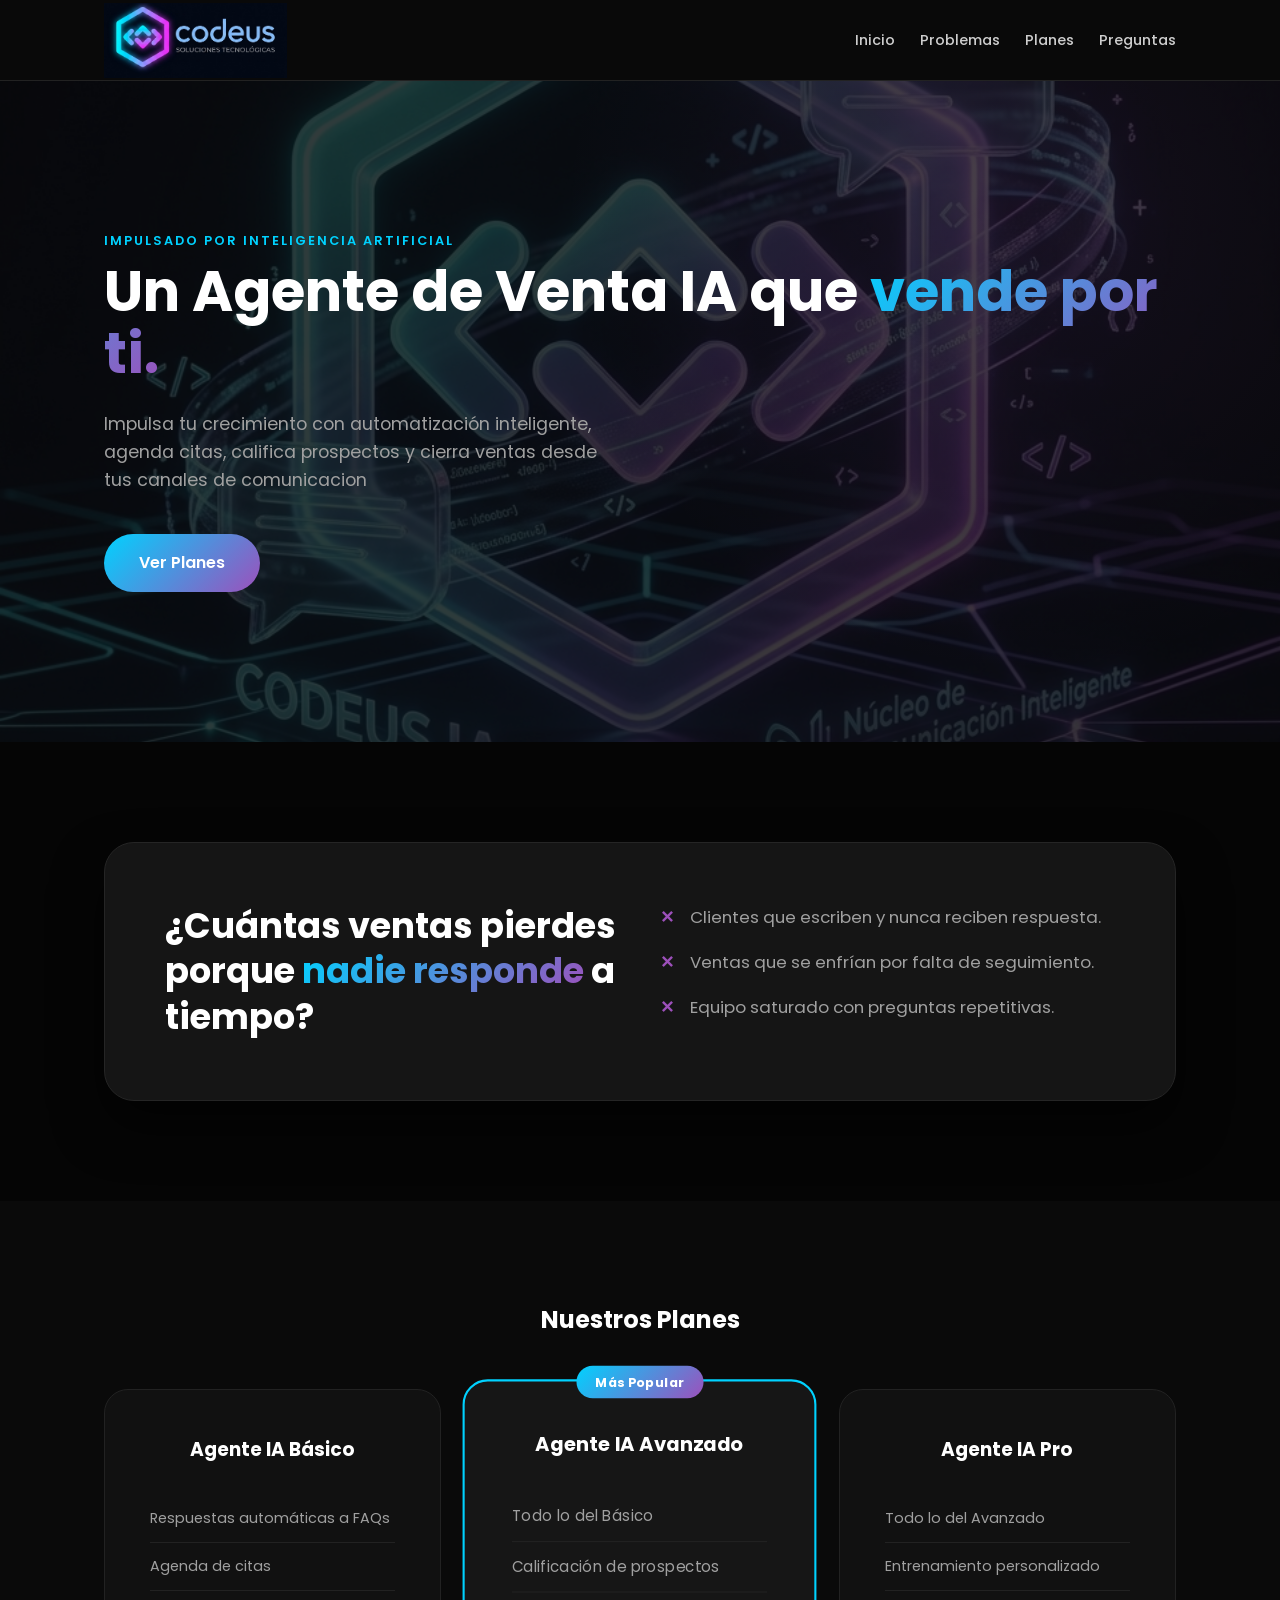
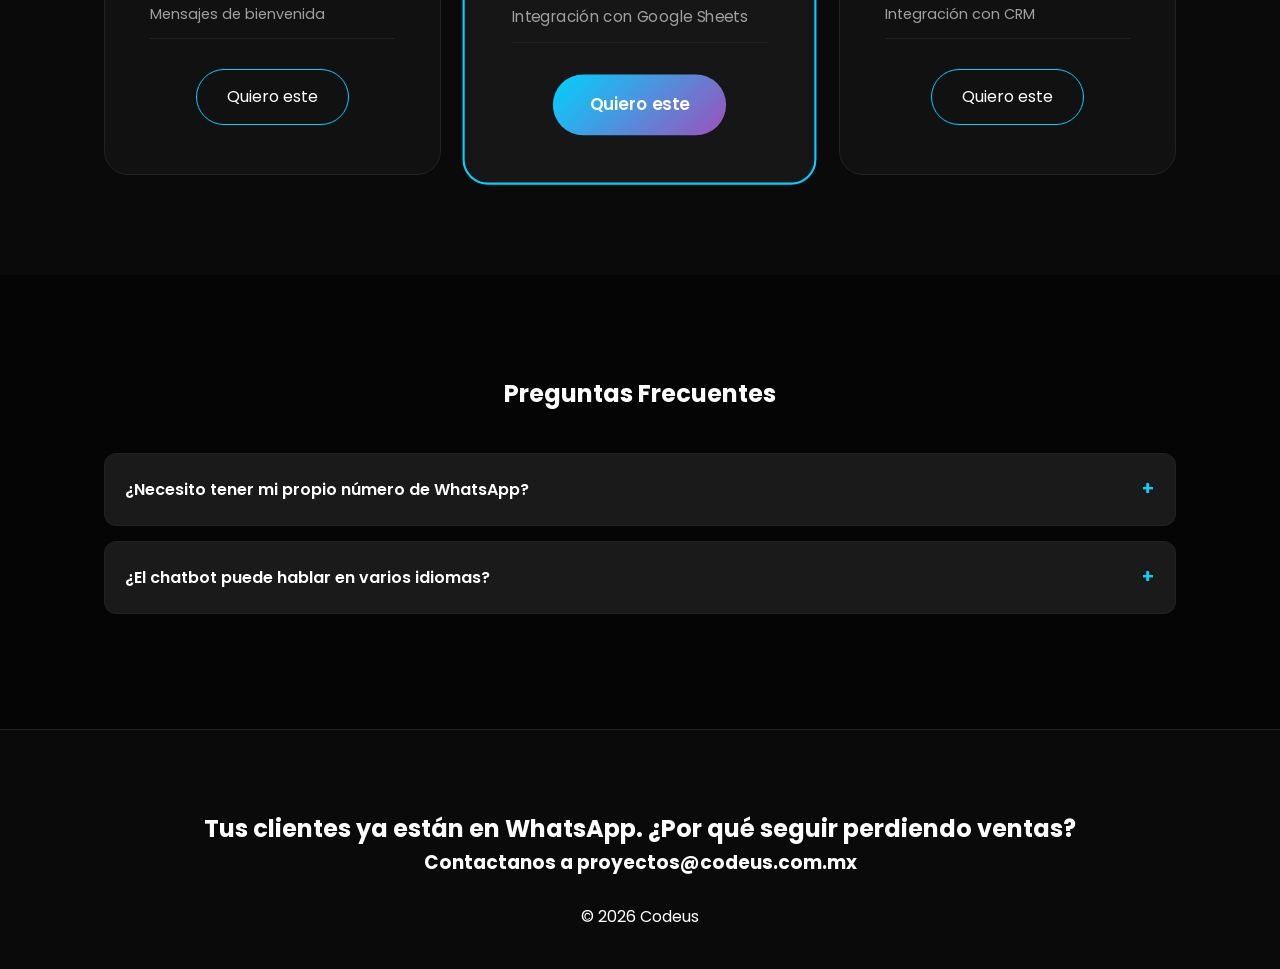
==== index.html @ f089613e "initial commint" ====
<!DOCTYPE html>
<html lang="es">
<head>
    <meta charset="UTF-8">
    <meta http-equiv="X-Frame-Options" content="DENY">
    <meta name="viewport" content="width=device-width, initial-scale=1.0">
    <title>Chatbots IA para WhatsApp | Codeus Solutions</title>
    
    <link href="https://fonts.googleapis.com/css2?family=Poppins:wght@300;400;600;700&display=swap" rel="stylesheet">
    <link rel="stylesheet" href="css/style.css">
</head>
<body>

    <header>
        <nav class="container">
            <div class="logo">
                <img src="assets/logo_horizontal.png" alt="Codeus Logo" class="logo-img">
            </div>
            <ul class="nav-links">
                <li><a href="#inicio">Inicio</a></li>
                <li><a href="#problemas">Problemas</a></li>
                <li><a href="#planes">Planes</a></li>
                <li><a href="#faqs">Preguntas</a></li>
            </ul>
        </nav>
    </header>

    <section id="inicio" class="hero">
        <div class="container hero-grid">
            <div class="hero-content">
                <span class="tagline">Impulsado por Inteligencia Artificial</span>
                <h1>Un Agente de Venta IA que <span>vende por ti.</span></h1>
                <p>Impulsa tu crecimiento con automatización inteligente, agenda citas, califica prospectos y cierra ventas desde tus canales de comunicacion</p>
                <a href="#planes" class="btn-primary">Ver Planes</a>
            </div>
        </div>
    </section>

    <section id="problemas" class="section-padding bg-darker">
        <div class="container">
            <div class="problem-box">
                <div class="problem-text">
                    <h2>¿Cuántas ventas pierdes porque <span>nadie responde</span> a tiempo?</h2>
                </div>
                <ul class="problem-list">
                    <li>Clientes que escriben y nunca reciben respuesta.</li>
                    <li>Ventas que se enfrían por falta de seguimiento.</li>
                    <li>Equipo saturado con preguntas repetitivas.</li>
                </ul>
            </div>
        </div>
    </section>

    <section id="planes" class="section-padding">
        <div class="container text-center">
            <h2 class="title-l">Nuestros Planes</h2>
            <div class="pricing-grid">
                <div class="price-card">
                    <h3>Agente IA Básico</h3>
                    <ul class="price-features">
                        <li>Respuestas automáticas a FAQs</li>
                        <li>Agenda de citas</li>
                        <li>Mensajes de bienvenida</li>
                    </ul>
                    <a href="#" class="btn-outline">Quiero este</a>
                </div>
                <div class="price-card featured">
                    <div class="popular-tag">Más Popular</div>
                    <h3>Agente IA Avanzado</h3>
                    <ul class="price-features">
                        <li>Todo lo del Básico</li>
                        <li>Calificación de prospectos</li>
                        <li>Integración con Google Sheets</li>
                    </ul>
                    <a href="#" class="btn-primary">Quiero este</a>
                </div>
                <div class="price-card">
                    <h3>Agente IA Pro</h3>
                    <ul class="price-features">
                        <li>Todo lo del Avanzado</li>
                        <li>Entrenamiento personalizado</li>
                        <li>Integración con CRM</li>
                    </ul>
                    <a href="#" class="btn-outline">Quiero este</a>
                </div>
            </div>
        </div>
    </section>

    <section id="faqs" class="section-padding bg-darker">
        <div class="container max-800">
            <h2 class="title-l text-center">Preguntas Frecuentes</h2>
            <div class="accordion">
                <details>
                    <summary>¿Necesito tener mi propio número de WhatsApp?</summary>
                    <p>Sí, utilizamos tu número actual mediante la API Oficial de WhatsApp Business.</p>
                </details>
                <details>
                    <summary>¿El chatbot puede hablar en varios idiomas?</summary>
                    <p>¡Claro! La IA detecta automáticamente el idioma del cliente y responde en consecuencia.</p>
                </details>
            </div>
        </div>
    </section>

    <footer>
        <div class="container text-center">
            <h2>Tus clientes ya están en WhatsApp. ¿Por qué seguir perdiendo ventas?</h2>
            <h3> Contactanos a proyectos@codeus.com.mx</h3>
            <br>
            <p>&copy; 2026 Codeus</p>
        </div>
    </footer>

    <script src="js/script.js"></script>
</body>
</html>
---- css/style.css ----
/* ============================================================
   ESTILOS GLOBALES Y VARIABLES (ESTILO CODEUS)
   ============================================================ */
:root {
    --bg-dark: #0a0a0a;       /* Fondo principal */
    --bg-sec: #111111;        /* Fondo de secciones/tarjetas */
    --primary: #00d2ff;       /* Cian Neón */
    --secondary: #9d50bb;     /* Púrpura Neón */
    --text-white: #ffffff;    /* Texto principal */
    --text-muted: #a0a0a0;    /* Texto secundario */
    --grad: linear-gradient(135deg, var(--primary), var(--secondary));
    --font-main: 'Poppins', sans-serif;
}

* {
    margin: 0;
    padding: 0;
    box-sizing: border-box;
    scroll-behavior: smooth;
}

body {
    background-color: var(--bg-dark);
    color: var(--text-white);
    font-family: var(--font-main);
    line-height: 1.6;
    overflow-x: hidden;
}

.container {
    max-width: 1200px;
    margin: 0 auto;
    padding: 0 5%;
}

img {
    max-width: 100%;
    height: auto;
    display: block;
}

.text-center { text-align: center; }
.section-padding { padding: 100px 0; }

/* Títulos con gradiente */
h1 span, h2 span, .highlight {
    background: var(--grad);
    -webkit-background-clip: text; /* Para Chrome, Safari y Edge */
    background-clip: text;         /* Propiedad estándar para compatibilidad futura */
    -webkit-text-fill-color: transparent;
}

/* ============================================================
   HEADER Y LOGO 
   ============================================================ */
header {
    padding: 0; /* Quitamos el padding para controlar la altura desde el nav */
    background: rgba(10, 10, 10, 0.95);
    backdrop-filter: blur(15px);
    position: sticky;
    top: 0;
    z-index: 1000;
    border-bottom: 1px solid rgba(255, 255, 255, 0.1);
    width: 100%;
    /* Eliminamos overflow: hidden para que el brillo (glow) del logo se vea bien */
}

nav {
    display: flex;
    justify-content: space-between;
    align-items: center;
    height: 80px; /* Altura cómoda para un logo horizontal con subtítulo */

}

.logo {
    background: none;   /* quita fondo */
    padding: 0;         /* elimina espacio interno */
    box-shadow: none;   /* quita brillo/sombra si hay */
    border: none;  
}

.logo-img {
     height: 75px;   /* prueba entre 55px - 70px */
    width: auto;
    display: block;
}

.logo-img:hover {
    transform: scale(1.02); /* Pequeña interacción al pasar el mouse */
}

.nav-links {
    display: flex;
    list-style: none;
    align-items: center;
}

.nav-links li a {
    color: #ffffff;
    text-decoration: none;
    margin-left: 25px;
    font-size: 0.9rem;
    font-weight: 500;
    opacity: 0.8;
    transition: 0.3s;
}

.nav-links li a:hover {
    color: var(--primary);
    opacity: 1;
}
/* ============================================================
   HERO SECTION
   ============================================================ */
.hero {
    padding: 150px 0;
    position: relative;
    overflow: hidden;

    background: radial-gradient(circle at 80% 20%, rgba(157, 80, 187, 0.1), transparent 40%);
}
.hero::before {
    content: "";
    position: absolute;
    top: 0;
    left: 0;
    width: 100%;  /* Ocupa todo el ancho */
    height: 100%; /* Ocupa todo el alto */

    background: url('../assets/hero-art.png') no-repeat center right; /* Alineado a la derecha */
    background-size: cover; /* 'cover' hace que cubra toda la sección, 'contain' si prefieres no recortar nada */

    opacity: 0.2; /* Ajusta la visibilidad a tu gusto */
    filter: drop-shadow(0 0 80px rgba(0, 210, 255, 0.3));

    z-index: 0;
    pointer-events: none; /* Para que no interfiera con los clics en los botones */
    transform: none;      /* Quitamos el transform fijo que tenías para centrarlo mejor */
}

/* Ajuste de la animación para que no se desplace fuera de los bordes */
@keyframes floatBg {
    0%, 100% { transform: scale(1); }
    50% { transform: scale(1.05); } /* Un ligero pulso en lugar de movimiento lateral */
}

.hero::before {
    animation: floatBg 10s ease-in-out infinite;
}



.hero-grid {
    position: relative;
    z-index: 2;
}
.tagline {
    color: var(--primary);
    font-weight: 600;
    text-transform: uppercase;
    letter-spacing: 2px;
    font-size: 0.8rem;
    display: block;
    margin-bottom: 10px;
}

.hero-content h1 {
    font-size: 3.5rem;
    line-height: 1.1;
    margin-bottom: 25px;
}

.hero-content p {
    font-size: 1.1rem;
    color: var(--text-muted);
    margin-bottom: 40px;
    max-width: 500px;
}

/* FIX: Limitación de la imagen para que no tape el contenido */
.main-art {
    width: 100%;
    max-width: 520px; /* Tamaño controlado */
    margin: 0 auto;
    filter: drop-shadow(0 0 40px rgba(0, 210, 255, 0.2));
    animation: float 6s ease-in-out infinite;
}

/* ============================================================
   SECCIÓN: PROBLEMAS
   ============================================================ */
.bg-darker { background-color: #050505; }

.problem-box {
    background: #151515;
    padding: 60px;
    border-radius: 30px;
    display: grid;
    grid-template-columns: 1fr 1fr;
    gap: 40px;
    border: 1px solid #252525;
    box-shadow: 0 25px 50px rgba(0,0,0,0.6);
}

.problem-text h2 {
    font-size: 2.2rem;
    line-height: 1.3;
}

.problem-list {
    list-style: none;
    display: flex;
    flex-direction: column;
    justify-content: center;
}

.problem-list li {
    margin-bottom: 18px;
    padding-left: 30px;
    position: relative;
    color: var(--text-muted);
    font-size: 1.05rem;
}

.problem-list li::before {
    content: "✕";
    color: var(--secondary);
    position: absolute;
    left: 0;
    font-weight: bold;
}

/* ============================================================
   SECCIÓN: PLANES Y TARJETAS
   ============================================================ */
.pricing-grid {
    display: grid;
    grid-template-columns: repeat(auto-fit, minmax(300px, 1fr));
    gap: 30px;
    margin-top: 50px;
}

.price-card {
    background: var(--bg-sec);
    padding: 45px;
    border-radius: 24px;
    border: 1px solid #222;
    transition: 0.4s ease;
    position: relative;
}

.price-card.featured {
    border: 2px solid var(--primary);
    transform: scale(1.05);
    background: #161616;
}

.popular-tag {
    position: absolute;
    top: -15px;
    left: 50%;
    transform: translateX(-50%);
    background: var(--grad);
    padding: 6px 18px;
    border-radius: 50px;
    font-size: 0.75rem;
    font-weight: 700;
}

.price-features {
    list-style: none;
    margin: 30px 0;
    text-align: left;
}

.price-features li {
    padding: 12px 0;
    border-bottom: 1px solid #222;
    color: var(--text-muted);
    font-size: 0.9rem;
}

/* ============================================================
   BOTONES Y ACCIONES
   ============================================================ */
.btn-primary {
    display: inline-block;
    padding: 16px 35px;
    background: var(--grad);
    color: white;
    text-decoration: none;
    border-radius: 50px;
    font-weight: 600;
    transition: 0.3s;
    border: none;
}

.btn-primary:hover {
    transform: translateY(-3px);
    box-shadow: 0 10px 25px rgba(157, 80, 187, 0.4);
}

.btn-outline {
    display: inline-block;
    padding: 14px 30px;
    border: 1px solid var(--primary);
    color: white;
    text-decoration: none;
    border-radius: 50px;
    transition: 0.3s;
}

.btn-outline:hover {
    background: rgba(0, 210, 255, 0.1);
}

/* ============================================================
   FAQS (ACORDEÓN)
   ============================================================ */
.accordion {
    margin-top: 40px;
    text-align: left;
}

details {
    background: #1a1a1a;
    margin-bottom: 15px;
    border-radius: 12px;
    padding: 20px;
    cursor: pointer;
    border: 1px solid #222;
    transition: 0.3s;
}

details[open] {
    border-color: var(--primary);
}

summary {
    font-weight: 600;
    list-style: none;
    display: flex;
    justify-content: space-between;
    align-items: center;
}

summary::after {
    content: "+";
    color: var(--primary);
    font-size: 1.2rem;
}

details[open] summary::after {
    content: "-";
}

details p {
    margin-top: 15px;
    color: var(--text-muted);
    font-size: 0.95rem;
}

/* ============================================================
   FOOTER
   ============================================================ */
footer {
    padding: 80px 0 40px;
    border-top: 1px solid #222;
}

/* ============================================================
   ANIMACIONES Y RESPONSIVE
   ============================================================ */
@keyframes float {
    0%, 100% { transform: translateY(0); }
    50% { transform: translateY(-20px); }
}

@media (max-width: 992px) {
    .hero-grid, .problem-box {
        grid-template-columns: 1fr;
        text-align: center;
    }
    .hero-content h1 { font-size: 2.8rem; }
    .hero-content p { margin: 0 auto 40px auto; }
    .nav-links { display: none; } /* Ocultar en móvil para menú hamburguesa futuro */
}

@media (max-width: 600px) {
    .section-padding { padding: 60px 0; }
    .hero-content h1 { font-size: 2.2rem; }
    .problem-box { padding: 30px; }
}
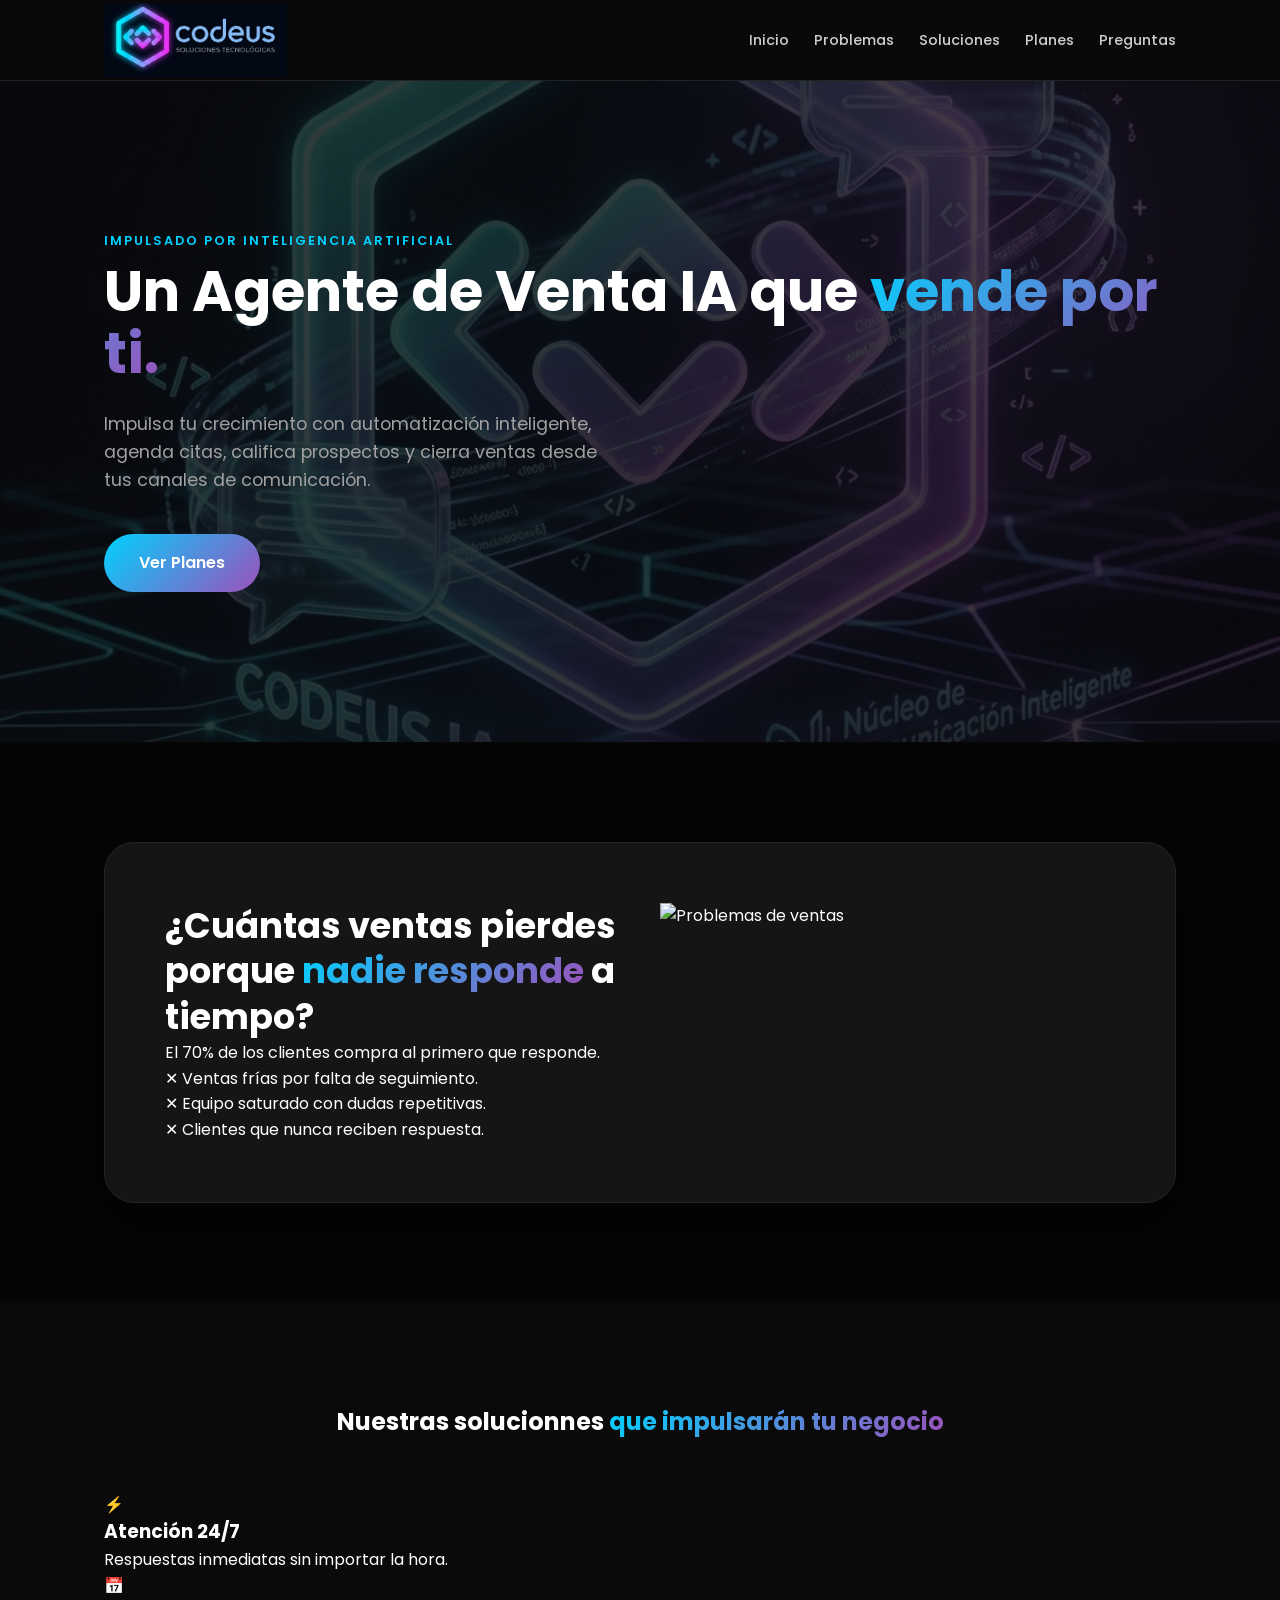
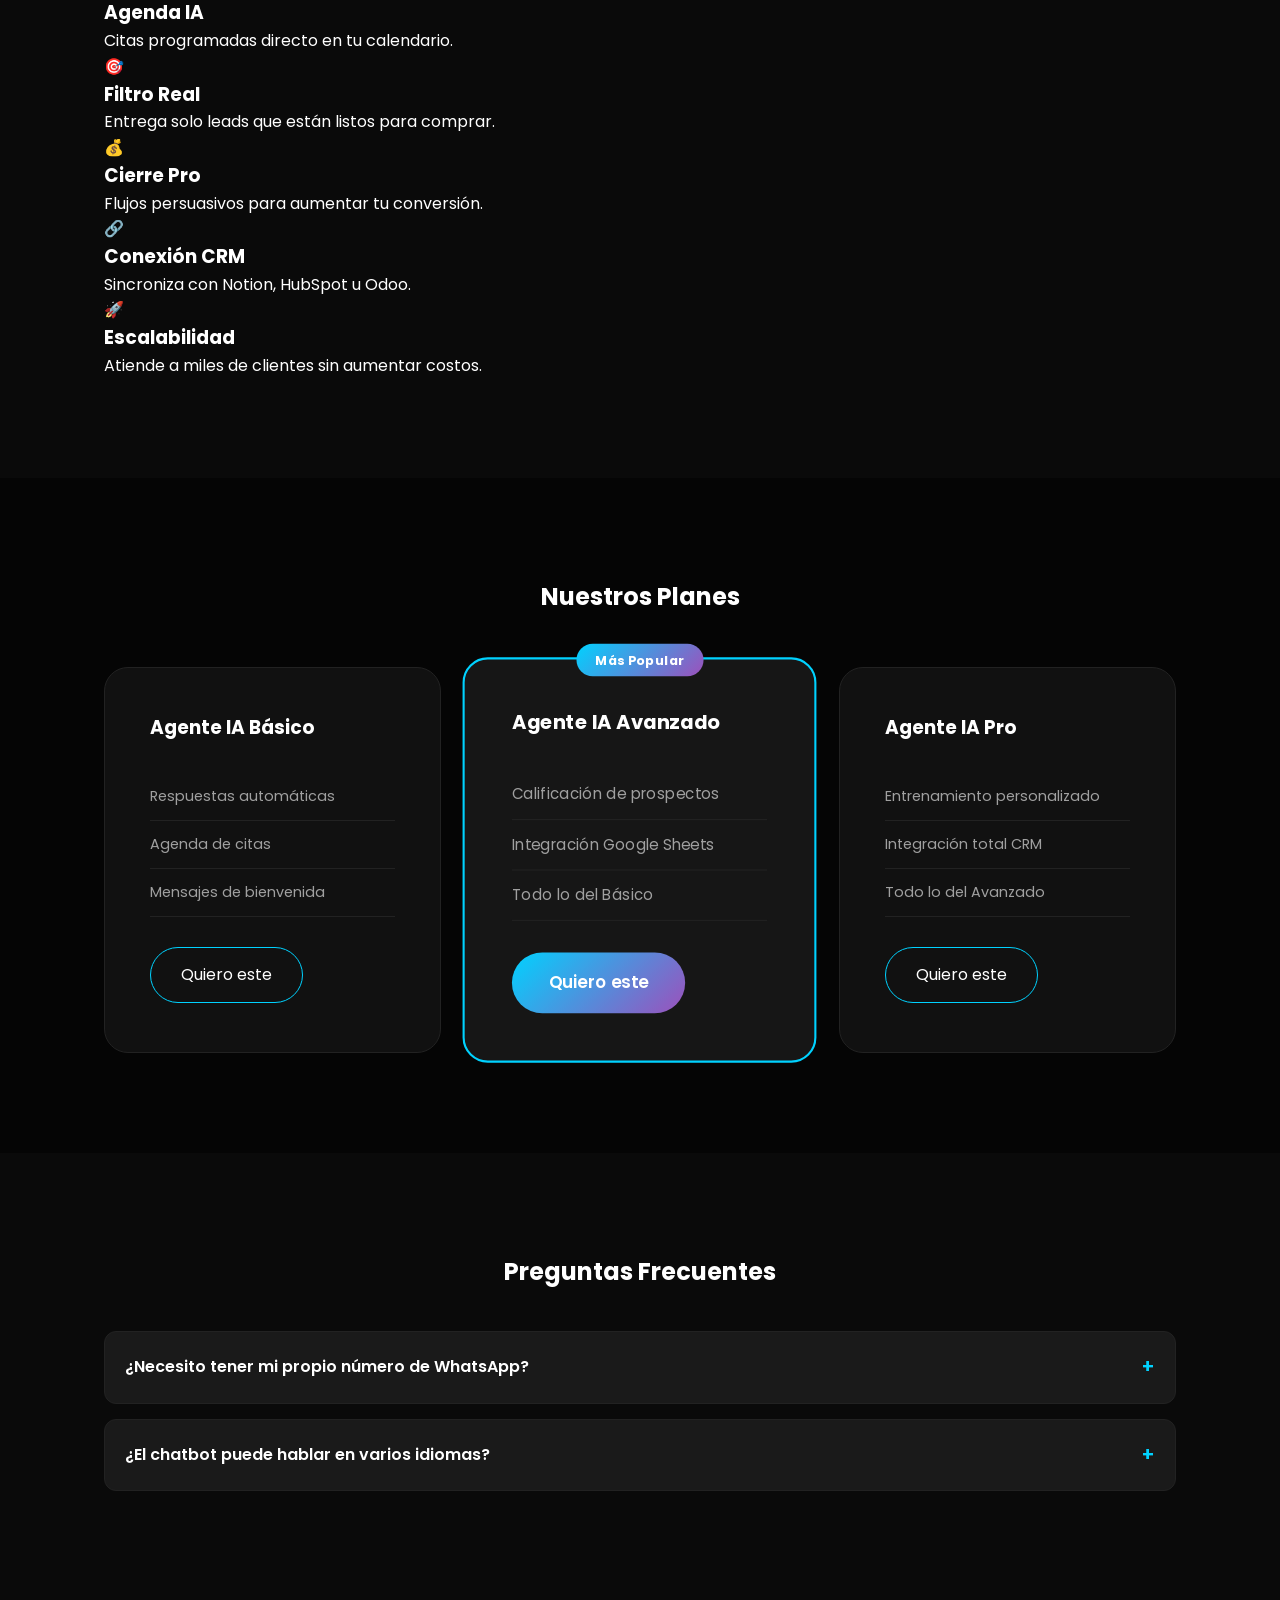
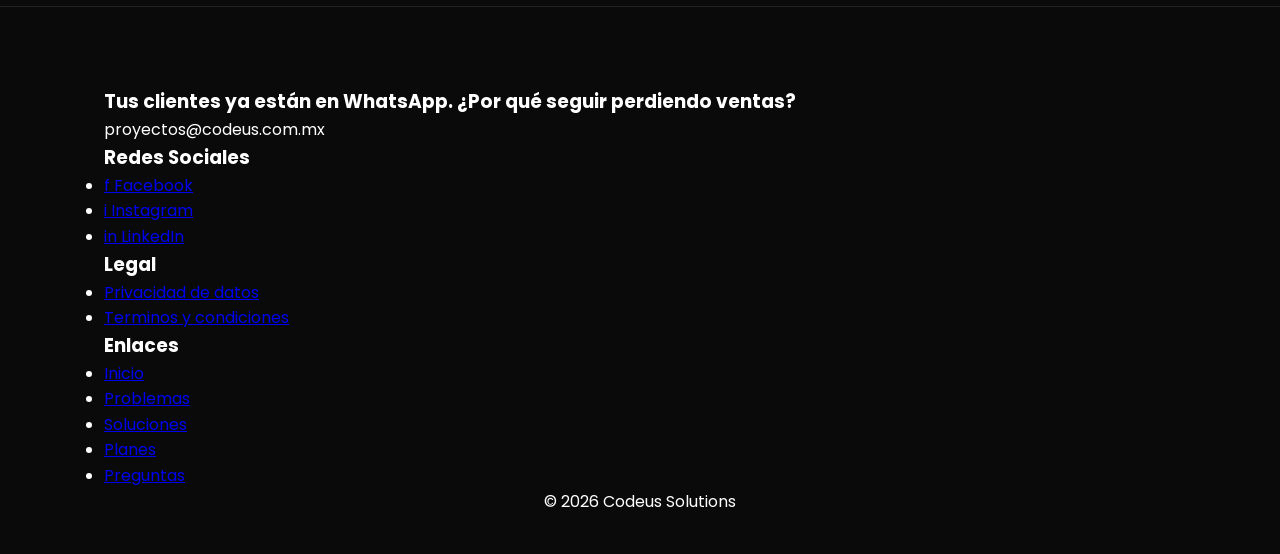
==== commit 7cdf998f: "Update index.html 2 section aditionals Nw Format Fotter More Arts" ====
--- a/index.html
+++ b/index.html
@@ -14,11 +14,14 @@
     <header>
         <nav class="container">
             <div class="logo">
-                <img src="assets/logo_horizontal.png" alt="Codeus Logo" class="logo-img">
+                <a href="#inicio">
+                    <img src="assets/logo_horizontal.png" alt="Codeus Logo" class="logo-img">
+                </a>
             </div>
             <ul class="nav-links">
                 <li><a href="#inicio">Inicio</a></li>
                 <li><a href="#problemas">Problemas</a></li>
+                <li><a href="#beneficios">Soluciones</a></li>
                 <li><a href="#planes">Planes</a></li>
                 <li><a href="#faqs">Preguntas</a></li>
             </ul>
@@ -30,7 +33,7 @@
             <div class="hero-content">
                 <span class="tagline">Impulsado por Inteligencia Artificial</span>
                 <h1>Un Agente de Venta IA que <span>vende por ti.</span></h1>
-                <p>Impulsa tu crecimiento con automatización inteligente, agenda citas, califica prospectos y cierra ventas desde tus canales de comunicacion</p>
+                <p>Impulsa tu crecimiento con automatización inteligente, agenda citas, califica prospectos y cierra ventas desde tus canales de comunicación.</p>
                 <a href="#planes" class="btn-primary">Ver Planes</a>
             </div>
         </div>
@@ -41,24 +44,68 @@
             <div class="problem-box">
                 <div class="problem-text">
                     <h2>¿Cuántas ventas pierdes porque <span>nadie responde</span> a tiempo?</h2>
-                </div>
-                <ul class="problem-list">
-                    <li>Clientes que escriben y nunca reciben respuesta.</li>
-                    <li>Ventas que se enfrían por falta de seguimiento.</li>
-                    <li>Equipo saturado con preguntas repetitivas.</li>
-                </ul>
-            </div>
-        </div>
-    </section>
-
-    <section id="planes" class="section-padding">
-        <div class="container text-center">
-            <h2 class="title-l">Nuestros Planes</h2>
+                    <p class="highlight-text">El 70% de los clientes compra al primero que responde.</p>
+                    <div class="problem-cards">
+                        <div class="p-card"><span>✕</span> Ventas frías por falta de seguimiento.</div>
+                        <div class="p-card"><span>✕</span> Equipo saturado con dudas repetitivas.</div>
+                        <div class="p-card"><span>✕</span> Clientes que nunca reciben respuesta.</div>
+                    </div>
+                </div>
+                <div class="problem-art">
+                    <div class="art-wrapper">
+                        <img src="assets/problemas-ia.png" alt="Problemas de ventas" class="art-img">
+                    </div>
+                </div>
+            </div>
+        </div>
+    </section>
+
+    <section id="beneficios" class="section-padding">
+        <div class="container">
+            <h2 class="text-center" style="margin-bottom: 50px;">Nuestras solucionnes <span>que impulsarán tu negocio</span></h2>
+            <div class="benefits-grid">
+                <div class="benefit-card">
+                    <div class="benefit-icon">⚡</div>
+                    <h3>Atención 24/7</h3>
+                    <p>Respuestas inmediatas sin importar la hora.</p>
+                </div>
+                <div class="benefit-card">
+                    <div class="benefit-icon">📅</div>
+                    <h3>Agenda IA</h3>
+                    <p>Citas programadas directo en tu calendario.</p>
+                </div>
+                <div class="benefit-card">
+                    <div class="benefit-icon">🎯</div>
+                    <h3>Filtro Real</h3>
+                    <p>Entrega solo leads que están listos para comprar.</p>
+                </div>
+                <div class="benefit-card">
+                    <div class="benefit-icon">💰</div>
+                    <h3>Cierre Pro</h3>
+                    <p>Flujos persuasivos para aumentar tu conversión.</p>
+                </div>
+                <div class="benefit-card">
+                    <div class="benefit-icon">🔗</div>
+                    <h3>Conexión CRM</h3>
+                    <p>Sincroniza con Notion, HubSpot u Odoo.</p>
+                </div>
+                <div class="benefit-card">
+                    <div class="benefit-icon">🚀</div>
+                    <h3>Escalabilidad</h3>
+                    <p>Atiende a miles de clientes sin aumentar costos.</p>
+                </div>
+            </div>
+        </div>
+    </section>
+
+    <section id="planes" class="section-padding bg-darker">
+        <div class="container">
+            <h2 class="text-center" style="margin-bottom: 50px;">Nuestros Planes</h2>
             <div class="pricing-grid">
                 <div class="price-card">
                     <h3>Agente IA Básico</h3>
                     <ul class="price-features">
-                        <li>Respuestas automáticas a FAQs</li>
+                        <li>Respuestas automáticas</li>
                         <li>Agenda de citas</li>
                         <li>Mensajes de bienvenida</li>
                     </ul>
@@ -68,18 +115,18 @@
                     <div class="popular-tag">Más Popular</div>
                     <h3>Agente IA Avanzado</h3>
                     <ul class="price-features">
+                        <li>Calificación de prospectos</li>
+                        <li>Integración Google Sheets</li>
                         <li>Todo lo del Básico</li>
-                        <li>Calificación de prospectos</li>
-                        <li>Integración con Google Sheets</li>
                     </ul>
                     <a href="#" class="btn-primary">Quiero este</a>
                 </div>
                 <div class="price-card">
                     <h3>Agente IA Pro</h3>
                     <ul class="price-features">
+                        <li>Entrenamiento personalizado</li>
+                        <li>Integración total CRM</li>
                         <li>Todo lo del Avanzado</li>
-                        <li>Entrenamiento personalizado</li>
-                        <li>Integración con CRM</li>
                     </ul>
                     <a href="#" class="btn-outline">Quiero este</a>
                 </div>
@@ -87,9 +134,9 @@
         </div>
     </section>
 
-    <section id="faqs" class="section-padding bg-darker">
+    <section id="faqs" class="section-padding">
         <div class="container max-800">
-            <h2 class="title-l text-center">Preguntas Frecuentes</h2>
+            <h2 class="text-center" style="margin-bottom: 40px;">Preguntas Frecuentes</h2>
             <div class="accordion">
                 <details>
                     <summary>¿Necesito tener mi propio número de WhatsApp?</summary>
@@ -103,15 +150,51 @@
         </div>
     </section>
 
-    <footer>
-        <div class="container text-center">
-            <h2>Tus clientes ya están en WhatsApp. ¿Por qué seguir perdiendo ventas?</h2>
-            <h3> Contactanos a proyectos@codeus.com.mx</h3>
-            <br>
-            <p>&copy; 2026 Codeus</p>
+    <footer class="footer-custom">
+        <div class="container footer-grid">
+            
+            <div class="footer-col">
+                <h3 class="footer-title">Tus clientes ya están en WhatsApp. ¿Por qué seguir perdiendo ventas?</h3>
+                <p class="footer-email">proyectos@codeus.com.mx</p>
+            </div>
+
+            <div class="footer-col">
+                <h3 class="footer-title">Redes Sociales</h3>
+                <ul class="footer-list">
+                    <li><a href="#" class="social-link"><span class="icon">f</span> Facebook</a></li>
+                    <li><a href="#" class="social-link"><span class="icon">i</span> Instagram</a></li>
+                    <li><a href="#" class="social-link"><span class="icon">in</span> LinkedIn</a></li>
+                </ul>
+            </div>
+
+            <div class="footer-col">
+                <h3 class="footer-title">Legal</h3>
+                <ul class="footer-list">
+                    <li><a href="politica-privacidad.html">Privacidad de datos</a></li>
+                    <li><a href="terminos-condiciones.html">Terminos y condiciones</a></li>
+                </ul>
+            </div>
+
+            <div class="footer-col">
+                <h3 class="footer-title">Enlaces</h3>
+                <ul class="footer-list">
+                <li><a href="#inicio">Inicio</a></li>
+                <li><a href="#problemas">Problemas</a></li>
+                <li><a href="#beneficios">Soluciones</a></li>
+                <li><a href="#planes">Planes</a></li>
+                <li><a href="#faqs">Preguntas</a></li>
+                </ul>
+            </div>
+
+        </div>
+
+        <div class="footer-bottom">
+            <div class="container text-center">
+                <p>&copy; 2026 Codeus Solutions</p>
+            </div>
         </div>
     </footer>
 
     <script src="js/script.js"></script>
 </body>
-</html>+</html>
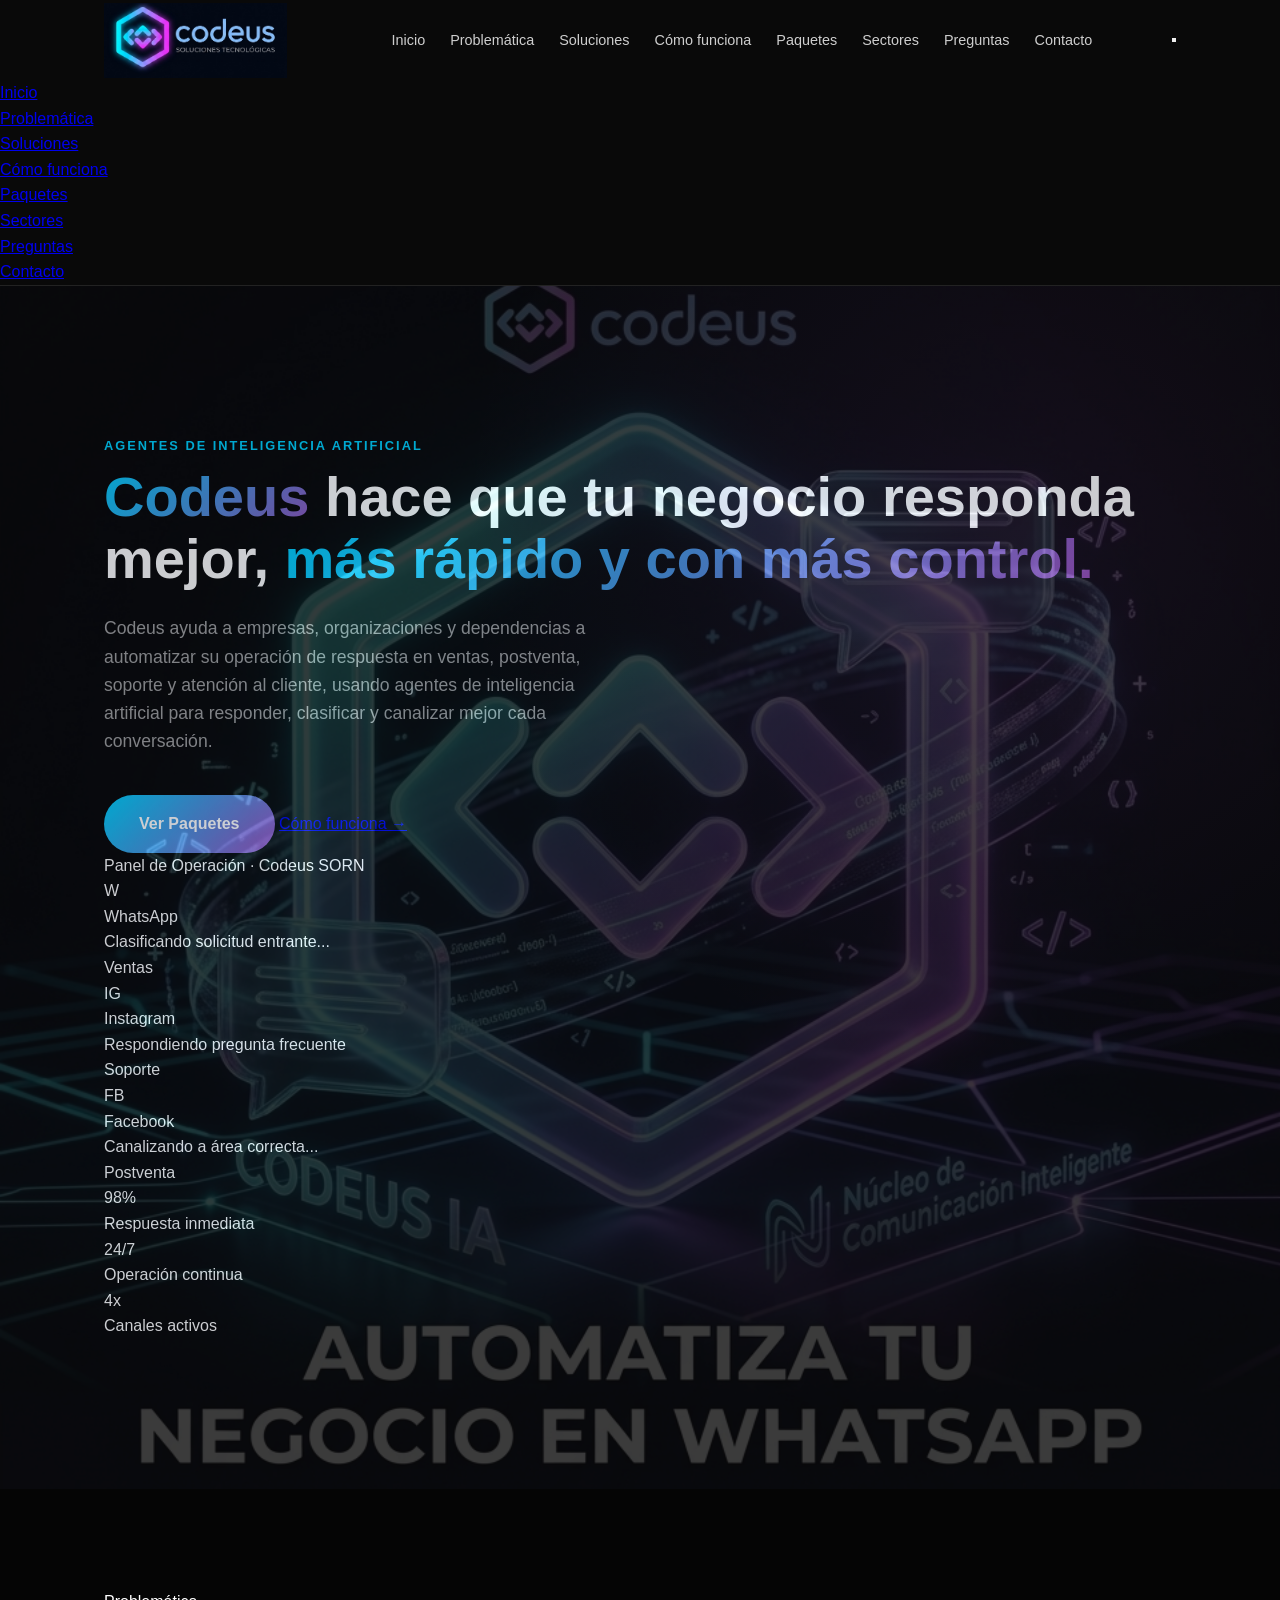
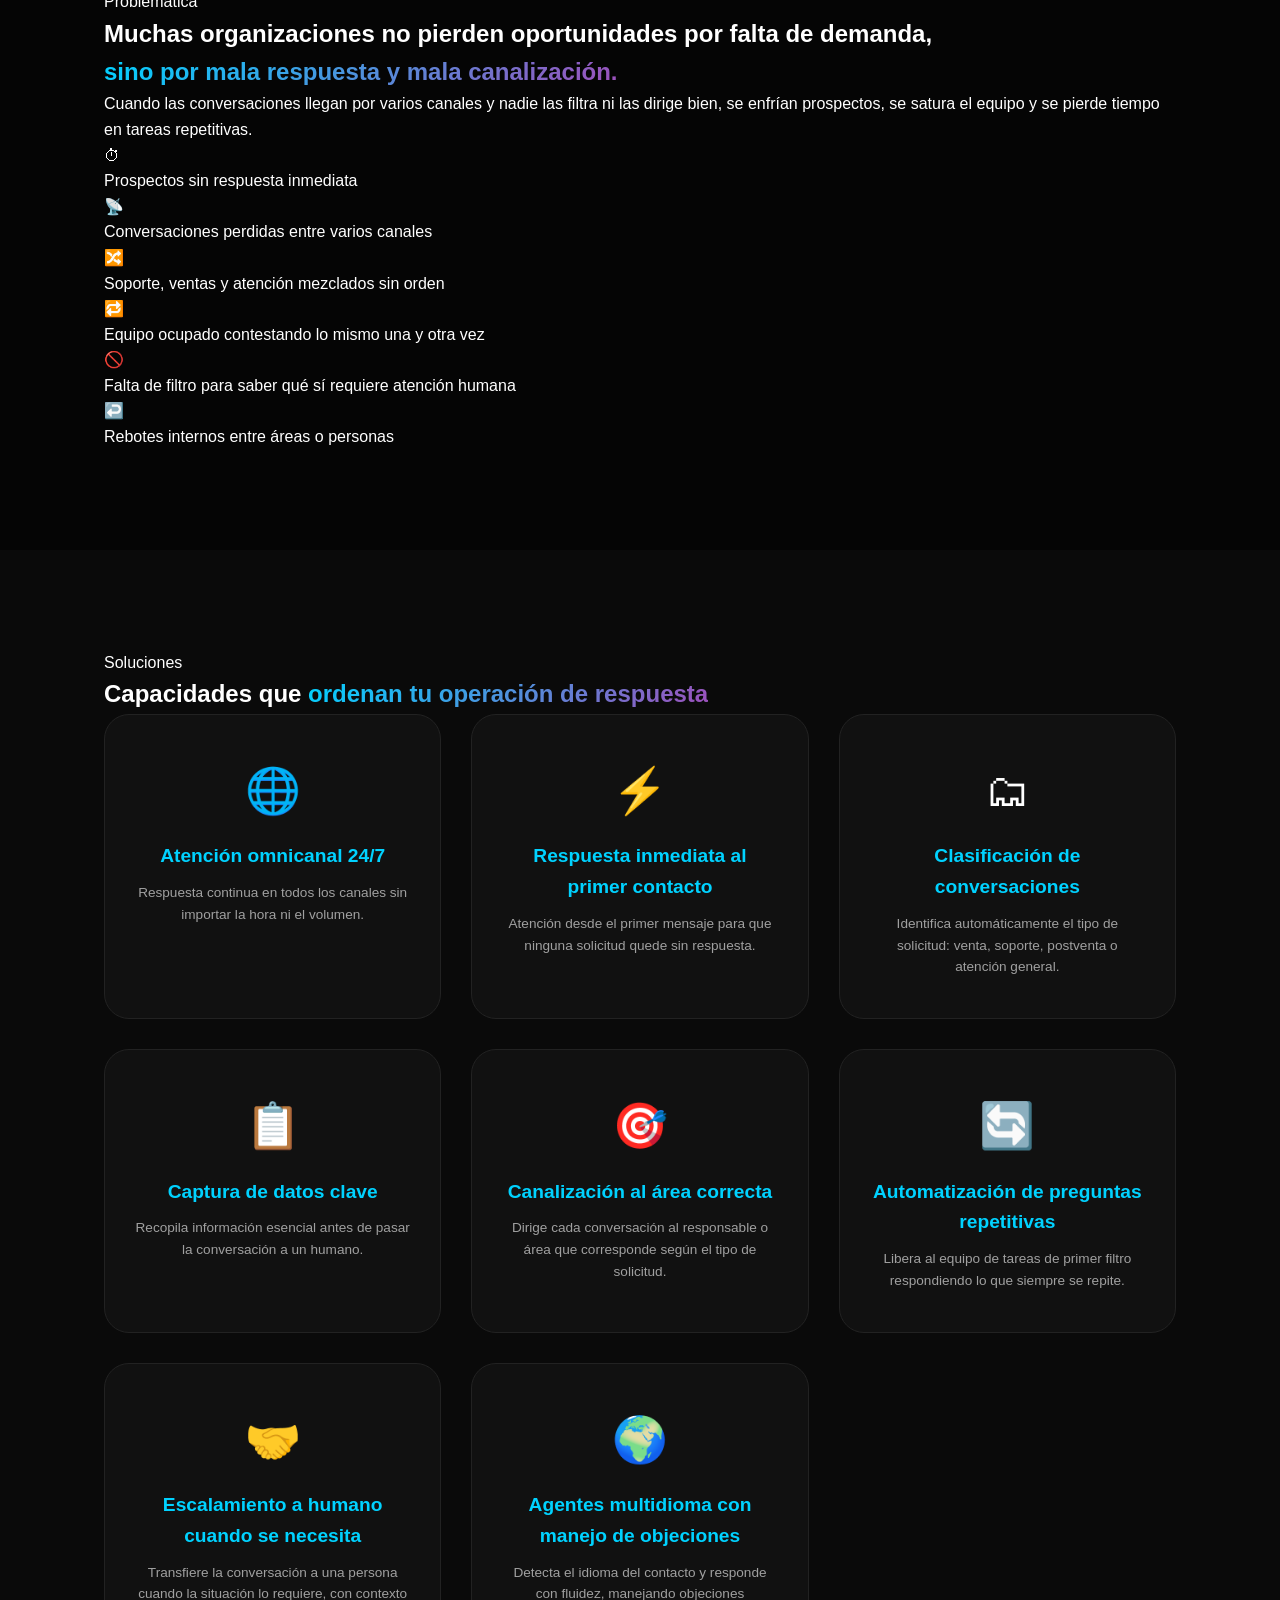
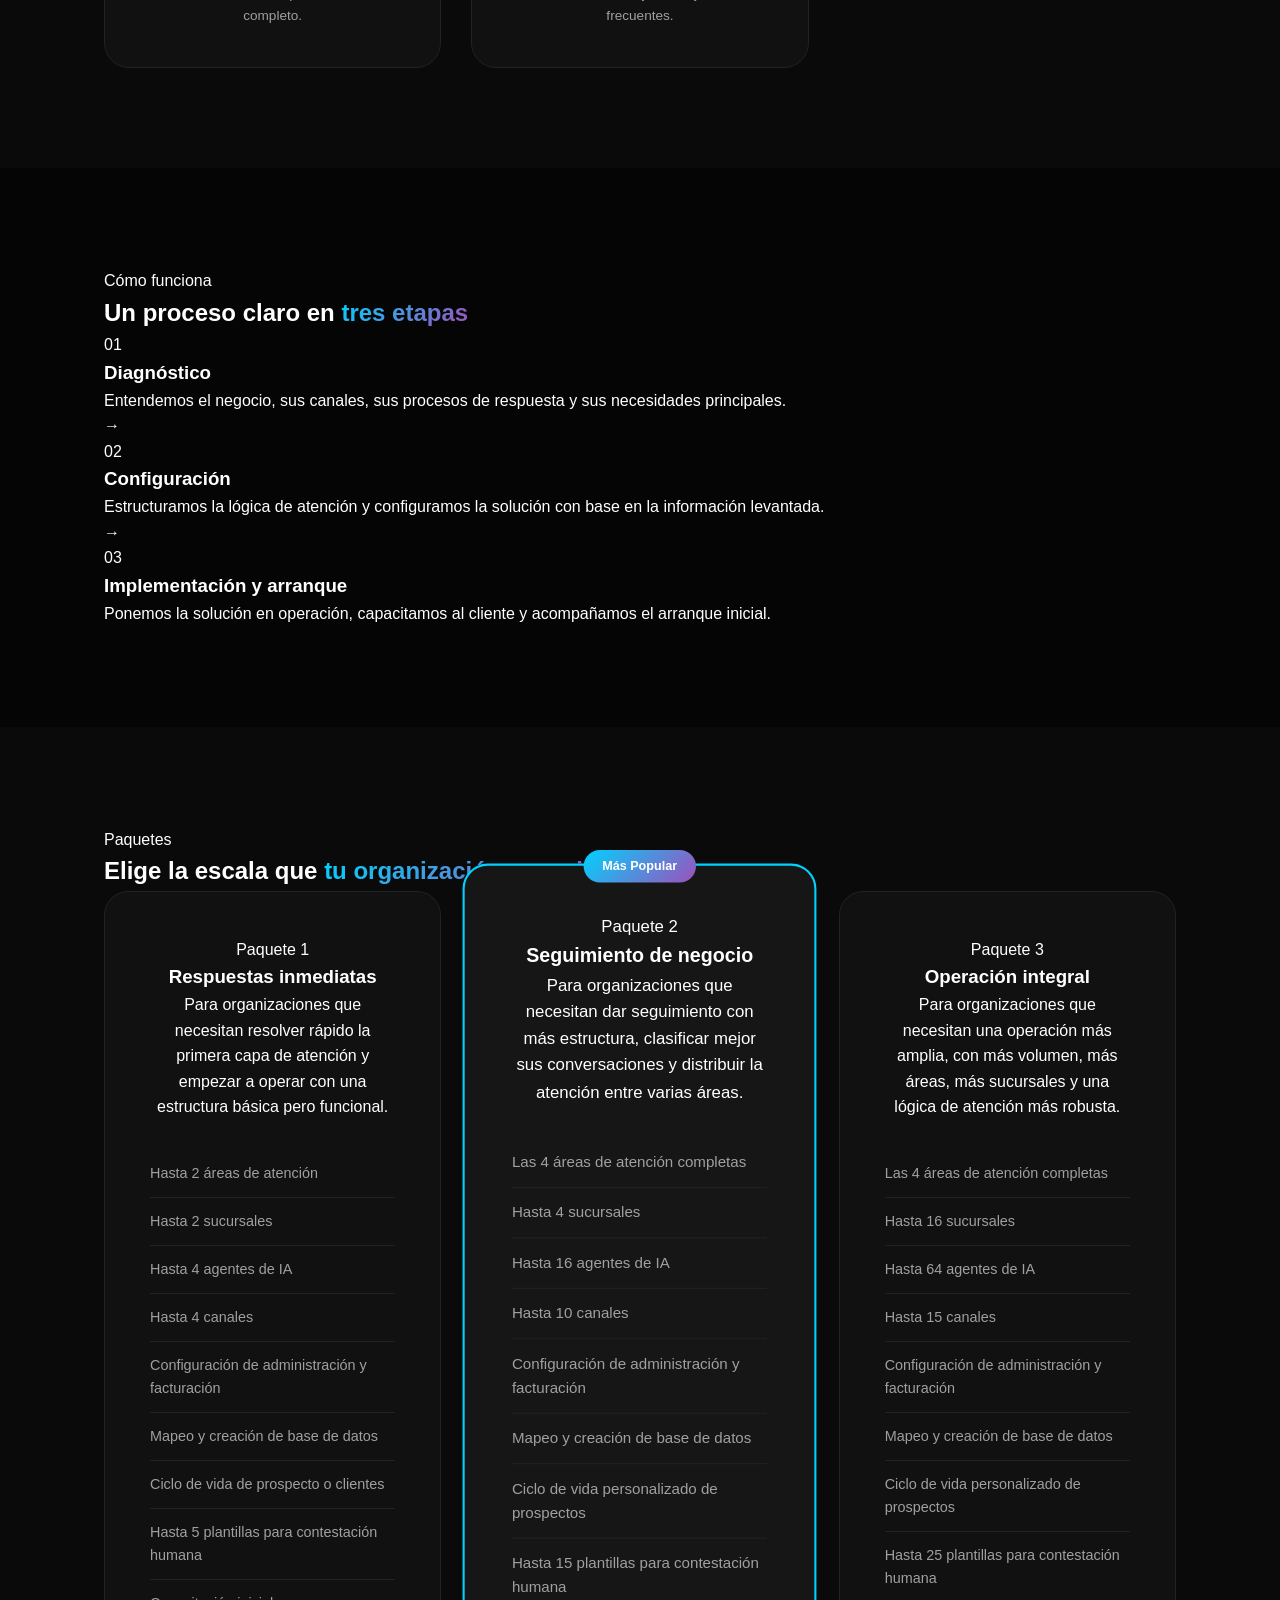
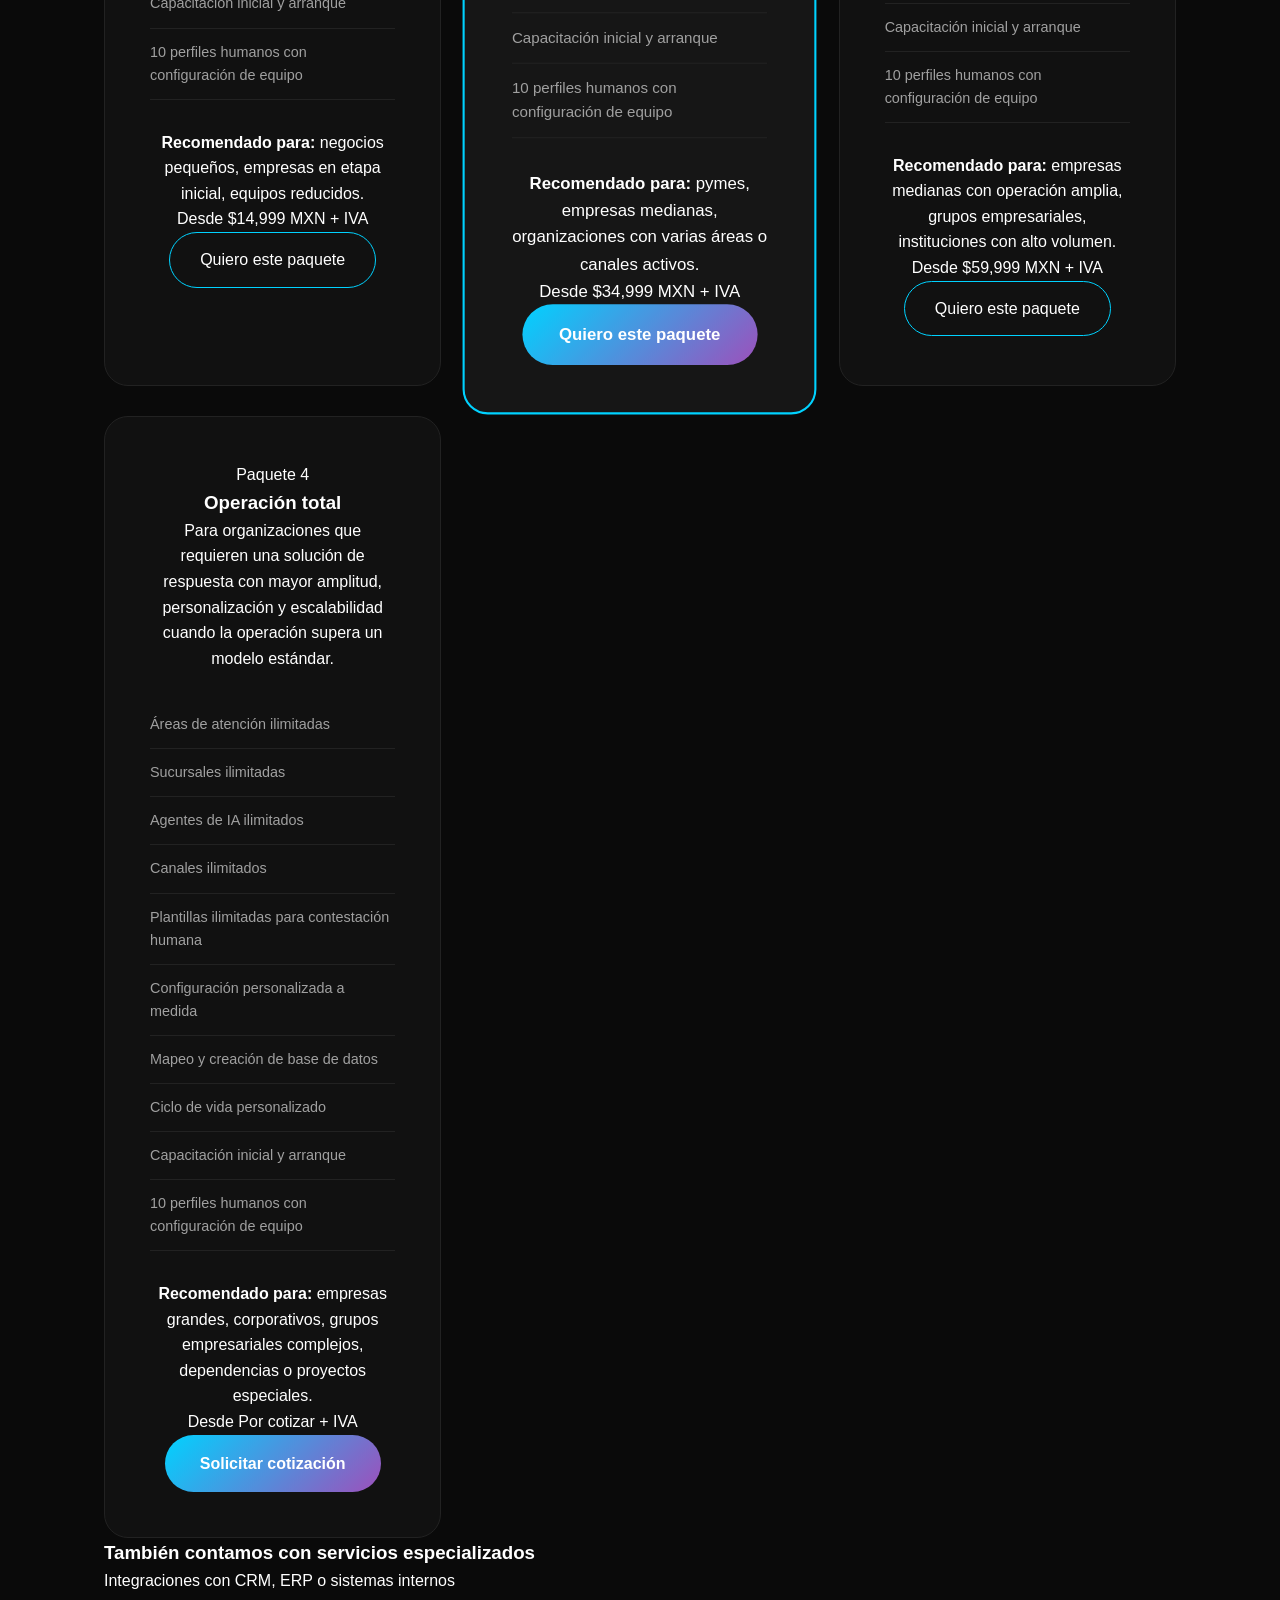
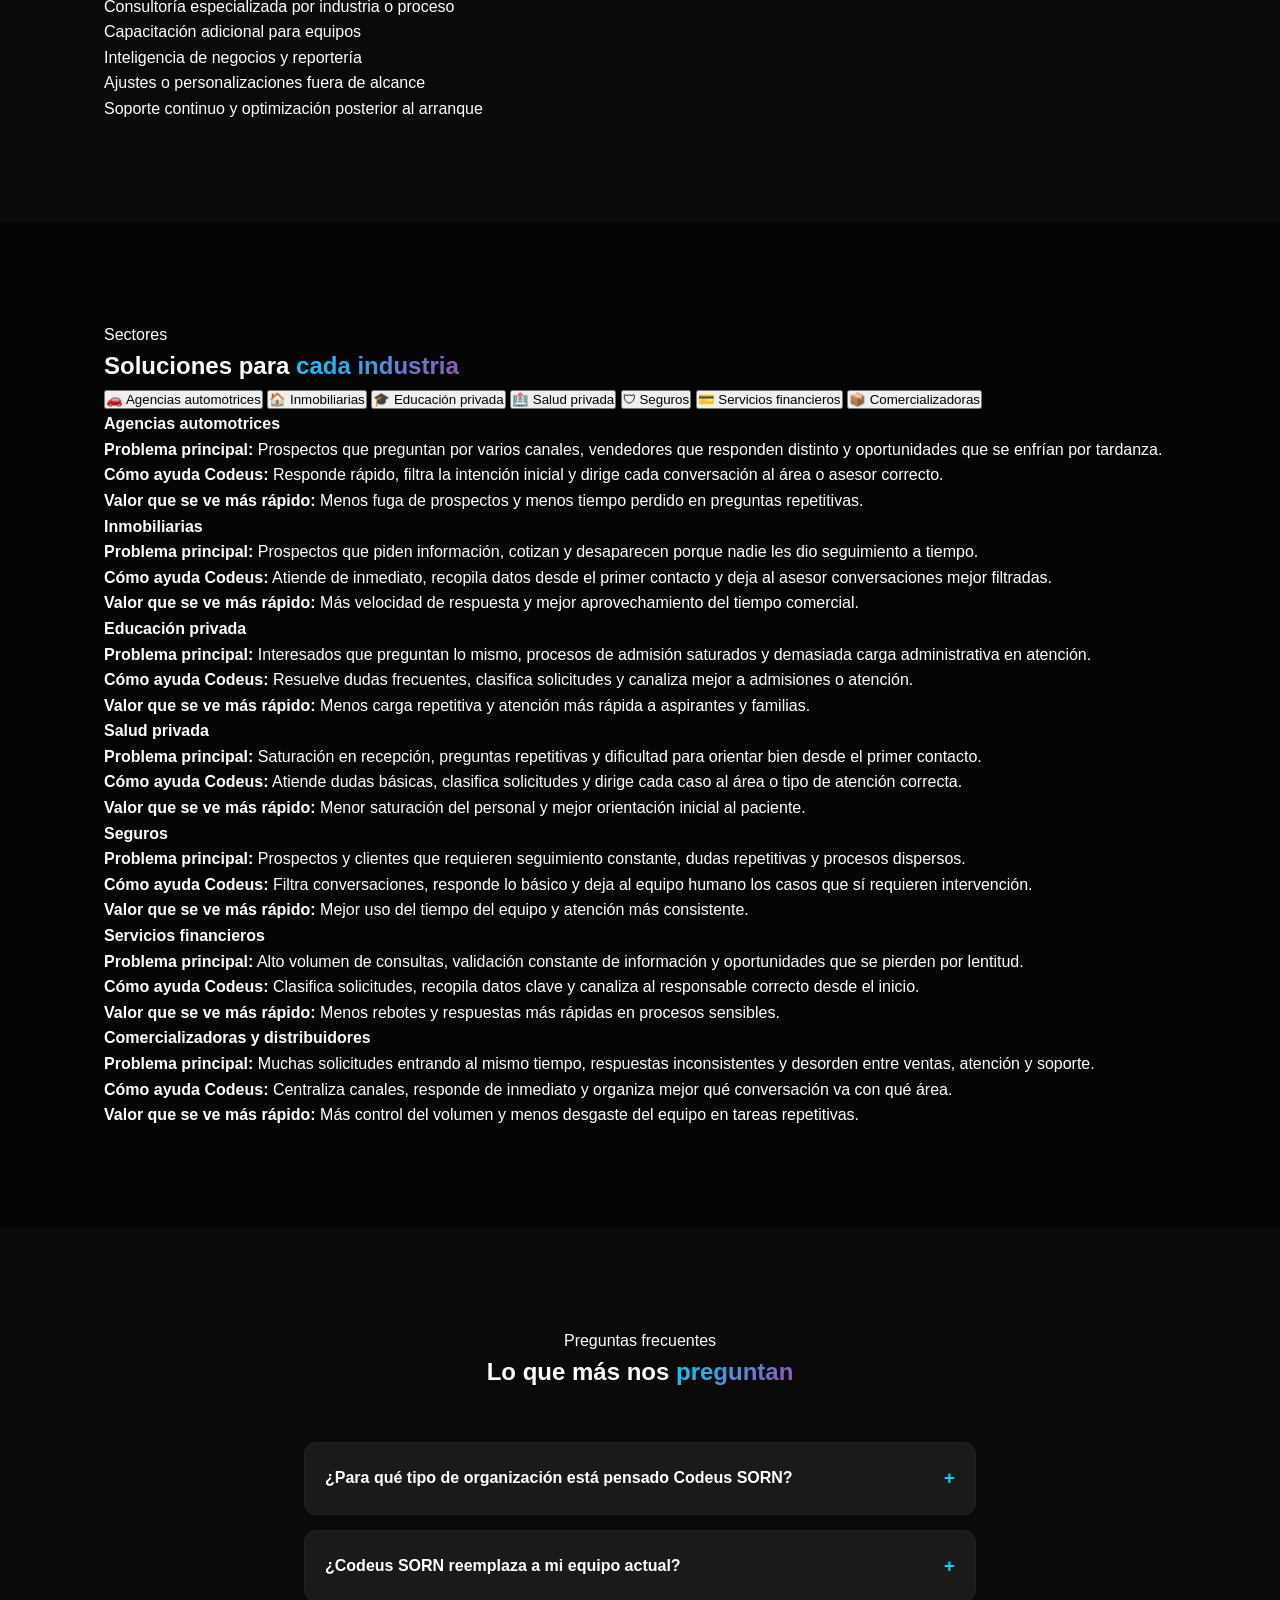
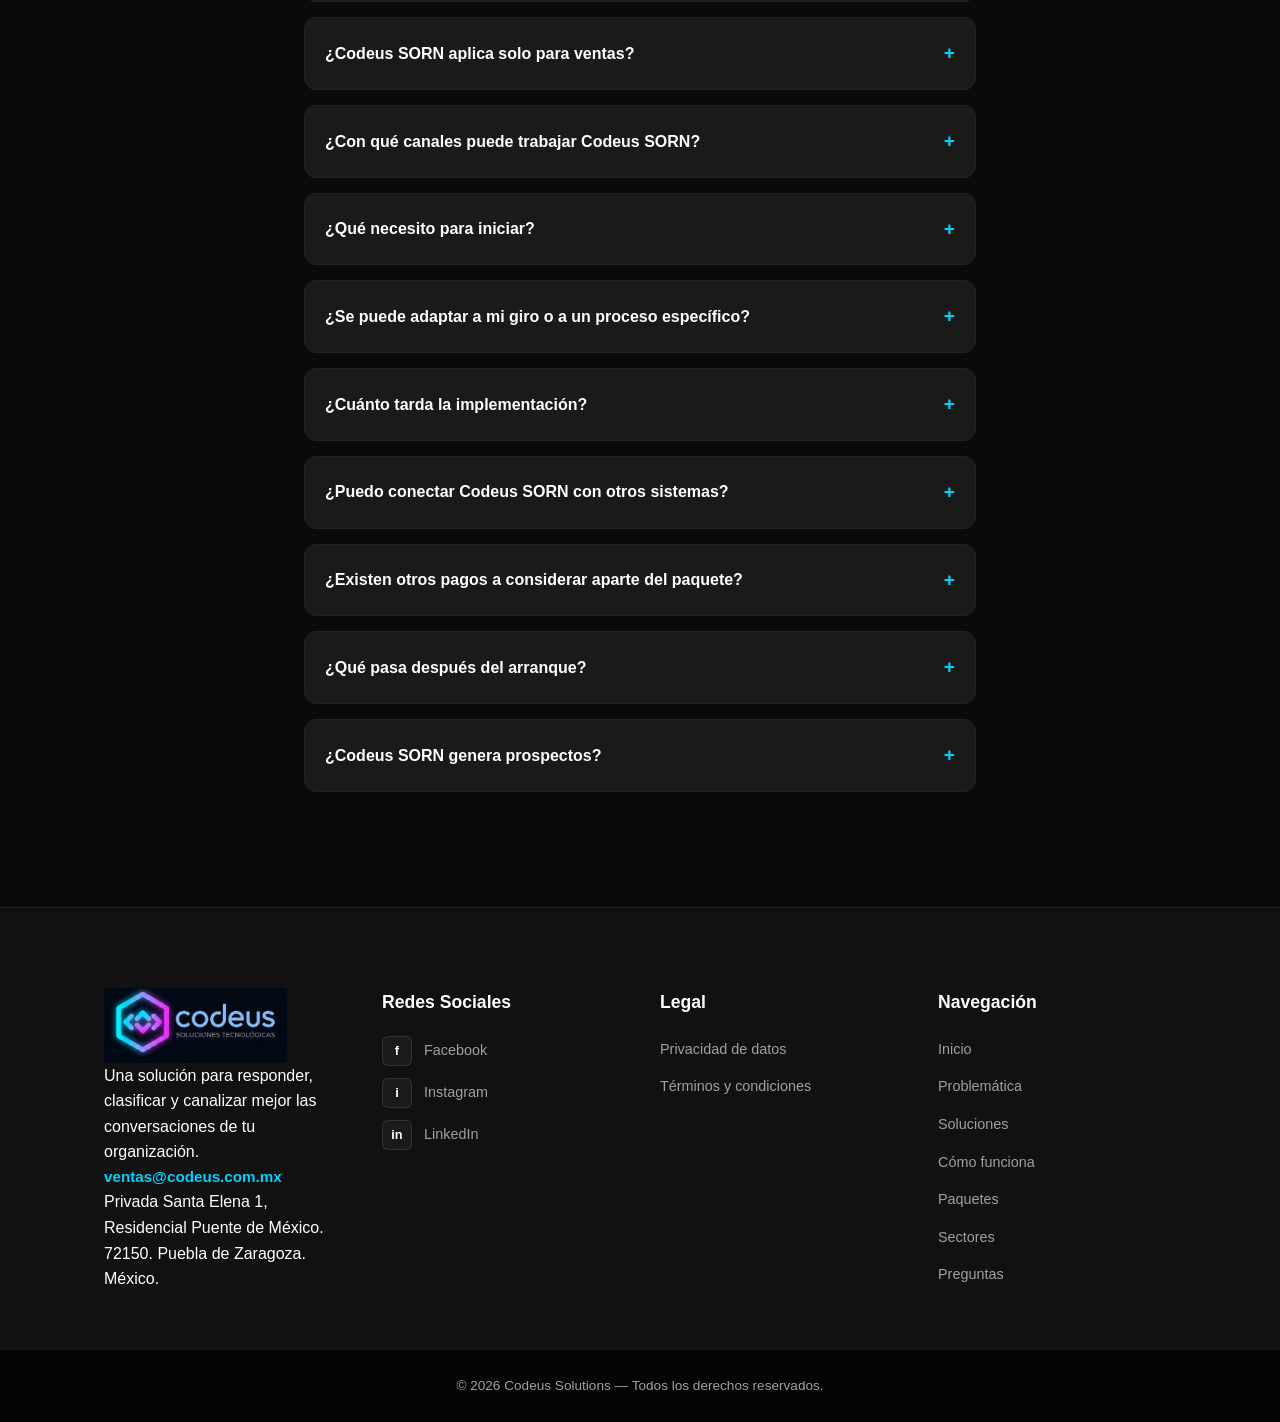
==== commit 88f2c013: "Update index.html Changes aditional sections" ====
--- a/index.html
+++ b/index.html
@@ -4,13 +4,13 @@
     <meta charset="UTF-8">
     <meta http-equiv="X-Frame-Options" content="DENY">
     <meta name="viewport" content="width=device-width, initial-scale=1.0">
-    <title>Chatbots IA para WhatsApp | Codeus Solutions</title>
-    
-    <link href="https://fonts.googleapis.com/css2?family=Poppins:wght@300;400;600;700&display=swap" rel="stylesheet">
+    <title>Agentes IA para tu operación | Codeus Solutions</title>
+    <link href="https://fonts.googleapis.com/css2?family=Space+Grotesk:wght@300;400;500;600;700&family=Manrope:wght@300;400;500;600;700&display=swap" rel="stylesheet">
     <link rel="stylesheet" href="css/style.css">
 </head>
 <body>
 
+    <!-- ===================== HEADER ===================== -->
     <header>
         <nav class="container">
             <div class="logo">
@@ -20,144 +20,444 @@
             </div>
             <ul class="nav-links">
                 <li><a href="#inicio">Inicio</a></li>
-                <li><a href="#problemas">Problemas</a></li>
-                <li><a href="#beneficios">Soluciones</a></li>
-                <li><a href="#planes">Planes</a></li>
+                <li><a href="#problemas">Problemática</a></li>
+                <li><a href="#soluciones">Soluciones</a></li>
+                <li><a href="#como-funciona">Cómo funciona</a></li>
+                <li><a href="#paquetes">Paquetes</a></li>
+                <li><a href="#sectores">Sectores</a></li>
                 <li><a href="#faqs">Preguntas</a></li>
+                <li><a href="#contacto" class="btn-nav">Contacto</a></li>
             </ul>
+            <button class="hamburger" id="hamburger" aria-label="Menú">
+                <span></span><span></span><span></span>
+            </button>
         </nav>
+        <!-- Mobile menu -->
+        <div class="mobile-menu" id="mobileMenu">
+            <ul>
+                <li><a href="#inicio">Inicio</a></li>
+                <li><a href="#problemas">Problemática</a></li>
+                <li><a href="#soluciones">Soluciones</a></li>
+                <li><a href="#como-funciona">Cómo funciona</a></li>
+                <li><a href="#paquetes">Paquetes</a></li>
+                <li><a href="#sectores">Sectores</a></li>
+                <li><a href="#faqs">Preguntas</a></li>
+                <li><a href="#contacto">Contacto</a></li>
+            </ul>
+        </div>
     </header>
 
+    <!-- ===================== HERO ===================== -->
     <section id="inicio" class="hero">
-        <div class="container hero-grid">
+        <div class="hero-bg-grid"></div>
+        <div class="container hero-inner">
             <div class="hero-content">
-                <span class="tagline">Impulsado por Inteligencia Artificial</span>
-                <h1>Un Agente de Venta IA que <span>vende por ti.</span></h1>
-                <p>Impulsa tu crecimiento con automatización inteligente, agenda citas, califica prospectos y cierra ventas desde tus canales de comunicación.</p>
-                <a href="#planes" class="btn-primary">Ver Planes</a>
-            </div>
-        </div>
-    </section>
-
+                <span class="tagline">Agentes de Inteligencia Artificial</span>
+                <h1><span>Codeus </span>hace que tu negocio responda mejor, <span>más rápido y con más control.</span></h1>
+                <p>Codeus ayuda a empresas, organizaciones y dependencias a automatizar su operación de respuesta en ventas, postventa, soporte y atención al cliente, usando agentes de inteligencia artificial para responder, clasificar y canalizar mejor cada conversación.</p>
+                <div class="hero-ctas">
+                    <a href="#paquetes" class="btn-primary">Ver Paquetes</a>
+                    <a href="#como-funciona" class="btn-ghost">Cómo funciona →</a>
+                </div>
+            </div>
+            <div class="hero-visual">
+                <div class="hero-dashboard">
+                    <div class="dash-header">
+                        <span class="dash-dot red"></span>
+                        <span class="dash-dot yellow"></span>
+                        <span class="dash-dot green"></span>
+                        <span class="dash-title">Panel de Operación · Codeus SORN</span>
+                    </div>
+                    <div class="dash-body">
+                        <div class="dash-channel">
+                            <span class="ch-icon wa">W</span>
+                            <div class="ch-info"><div class="ch-name">WhatsApp</div><div class="ch-msg">Clasificando solicitud entrante...</div></div>
+                            <span class="ch-badge primary">Ventas</span>
+                        </div>
+                        <div class="dash-channel">
+                            <span class="ch-icon ig">IG</span>
+                            <div class="ch-info"><div class="ch-name">Instagram</div><div class="ch-msg">Respondiendo pregunta frecuente</div></div>
+                            <span class="ch-badge secondary">Soporte</span>
+                        </div>
+                        <div class="dash-channel">
+                            <span class="ch-icon fb">FB</span>
+                            <div class="ch-info"><div class="ch-name">Facebook</div><div class="ch-msg">Canalizando a área correcta...</div></div>
+                            <span class="ch-badge tertiary">Postventa</span>
+                        </div>
+                        <div class="dash-stats">
+                            <div class="stat-item"><div class="stat-num">98%</div><div class="stat-lbl">Respuesta inmediata</div></div>
+                            <div class="stat-item"><div class="stat-num">24/7</div><div class="stat-lbl">Operación continua</div></div>
+                            <div class="stat-item"><div class="stat-num">4x</div><div class="stat-lbl">Canales activos</div></div>
+                        </div>
+                    </div>
+                </div>
+            </div>
+        </div>
+    </section>
+
+    <!-- ===================== PROBLEMÁTICA ===================== -->
     <section id="problemas" class="section-padding bg-darker">
         <div class="container">
-            <div class="problem-box">
-                <div class="problem-text">
-                    <h2>¿Cuántas ventas pierdes porque <span>nadie responde</span> a tiempo?</h2>
-                    <p class="highlight-text">El 70% de los clientes compra al primero que responde.</p>
-                    <div class="problem-cards">
-                        <div class="p-card"><span>✕</span> Ventas frías por falta de seguimiento.</div>
-                        <div class="p-card"><span>✕</span> Equipo saturado con dudas repetitivas.</div>
-                        <div class="p-card"><span>✕</span> Clientes que nunca reciben respuesta.</div>
-                    </div>
-                </div>
-                <div class="problem-art">
-                    <div class="art-wrapper">
-                        <img src="assets/problemas-ia.png" alt="Problemas de ventas" class="art-img">
-                    </div>
-                </div>
-            </div>
-        </div>
-    </section>
-
-    <section id="beneficios" class="section-padding">
+            <div class="section-label">Problemática</div>
+            <h2 class="section-title">Muchas organizaciones no pierden oportunidades por falta de demanda,<br><span>sino por mala respuesta y mala canalización.</span></h2>
+            <p class="section-sub">Cuando las conversaciones llegan por varios canales y nadie las filtra ni las dirige bien, se enfrían prospectos, se satura el equipo y se pierde tiempo en tareas repetitivas.</p>
+            <div class="problems-grid">
+                <div class="prob-card">
+                    <div class="prob-icon">⏱</div>
+                    <p>Prospectos sin respuesta inmediata</p>
+                </div>
+                <div class="prob-card">
+                    <div class="prob-icon">📡</div>
+                    <p>Conversaciones perdidas entre varios canales</p>
+                </div>
+                <div class="prob-card">
+                    <div class="prob-icon">🔀</div>
+                    <p>Soporte, ventas y atención mezclados sin orden</p>
+                </div>
+                <div class="prob-card">
+                    <div class="prob-icon">🔁</div>
+                    <p>Equipo ocupado contestando lo mismo una y otra vez</p>
+                </div>
+                <div class="prob-card">
+                    <div class="prob-icon">🚫</div>
+                    <p>Falta de filtro para saber qué sí requiere atención humana</p>
+                </div>
+                <div class="prob-card">
+                    <div class="prob-icon">↩️</div>
+                    <p>Rebotes internos entre áreas o personas</p>
+                </div>
+            </div>
+        </div>
+    </section>
+
+    <!-- ===================== SOLUCIONES ===================== -->
+    <section id="soluciones" class="section-padding">
         <div class="container">
-            <h2 class="text-center" style="margin-bottom: 50px;">Nuestras solucionnes <span>que impulsarán tu negocio</span></h2>
+            <div class="section-label">Soluciones</div>
+            <h2 class="section-title">Capacidades que <span>ordenan tu operación de respuesta</span></h2>
             <div class="benefits-grid">
                 <div class="benefit-card">
+                    <div class="benefit-icon">🌐</div>
+                    <h3>Atención omnicanal 24/7</h3>
+                    <p>Respuesta continua en todos los canales sin importar la hora ni el volumen.</p>
+                </div>
+                <div class="benefit-card">
                     <div class="benefit-icon">⚡</div>
-                    <h3>Atención 24/7</h3>
-                    <p>Respuestas inmediatas sin importar la hora.</p>
-                </div>
-                <div class="benefit-card">
-                    <div class="benefit-icon">📅</div>
-                    <h3>Agenda IA</h3>
-                    <p>Citas programadas directo en tu calendario.</p>
+                    <h3>Respuesta inmediata al primer contacto</h3>
+                    <p>Atención desde el primer mensaje para que ninguna solicitud quede sin respuesta.</p>
+                </div>
+                <div class="benefit-card">
+                    <div class="benefit-icon">🗂</div>
+                    <h3>Clasificación de conversaciones</h3>
+                    <p>Identifica automáticamente el tipo de solicitud: venta, soporte, postventa o atención general.</p>
+                </div>
+                <div class="benefit-card">
+                    <div class="benefit-icon">📋</div>
+                    <h3>Captura de datos clave</h3>
+                    <p>Recopila información esencial antes de pasar la conversación a un humano.</p>
                 </div>
                 <div class="benefit-card">
                     <div class="benefit-icon">🎯</div>
-                    <h3>Filtro Real</h3>
-                    <p>Entrega solo leads que están listos para comprar.</p>
-                </div>
-                <div class="benefit-card">
-                    <div class="benefit-icon">💰</div>
-                    <h3>Cierre Pro</h3>
-                    <p>Flujos persuasivos para aumentar tu conversión.</p>
-                </div>
-                <div class="benefit-card">
-                    <div class="benefit-icon">🔗</div>
-                    <h3>Conexión CRM</h3>
-                    <p>Sincroniza con Notion, HubSpot u Odoo.</p>
-                </div>
-                <div class="benefit-card">
-                    <div class="benefit-icon">🚀</div>
-                    <h3>Escalabilidad</h3>
-                    <p>Atiende a miles de clientes sin aumentar costos.</p>
-                </div>
-            </div>
-        </div>
-    </section>
-
-    <section id="planes" class="section-padding bg-darker">
+                    <h3>Canalización al área correcta</h3>
+                    <p>Dirige cada conversación al responsable o área que corresponde según el tipo de solicitud.</p>
+                </div>
+                <div class="benefit-card">
+                    <div class="benefit-icon">🔄</div>
+                    <h3>Automatización de preguntas repetitivas</h3>
+                    <p>Libera al equipo de tareas de primer filtro respondiendo lo que siempre se repite.</p>
+                </div>
+                <div class="benefit-card">
+                    <div class="benefit-icon">🤝</div>
+                    <h3>Escalamiento a humano cuando se necesita</h3>
+                    <p>Transfiere la conversación a una persona cuando la situación lo requiere, con contexto completo.</p>
+                </div>
+                <div class="benefit-card">
+                    <div class="benefit-icon">🌍</div>
+                    <h3>Agentes multidioma con manejo de objeciones</h3>
+                    <p>Detecta el idioma del contacto y responde con fluidez, manejando objeciones frecuentes.</p>
+                </div>
+            </div>
+        </div>
+    </section>
+
+    <!-- ===================== CÓMO FUNCIONA ===================== -->
+    <section id="como-funciona" class="section-padding bg-darker">
         <div class="container">
-            <h2 class="text-center" style="margin-bottom: 50px;">Nuestros Planes</h2>
+            <div class="section-label">Cómo funciona</div>
+            <h2 class="section-title">Un proceso claro en <span>tres etapas</span></h2>
+            <div class="steps-grid">
+                <div class="step-card">
+                    <div class="step-number">01</div>
+                    <h3>Diagnóstico</h3>
+                    <p>Entendemos el negocio, sus canales, sus procesos de respuesta y sus necesidades principales.</p>
+                </div>
+                <div class="step-connector">→</div>
+                <div class="step-card">
+                    <div class="step-number">02</div>
+                    <h3>Configuración</h3>
+                    <p>Estructuramos la lógica de atención y configuramos la solución con base en la información levantada.</p>
+                </div>
+                <div class="step-connector">→</div>
+                <div class="step-card">
+                    <div class="step-number">03</div>
+                    <h3>Implementación y arranque</h3>
+                    <p>Ponemos la solución en operación, capacitamos al cliente y acompañamos el arranque inicial.</p>
+                </div>
+            </div>
+        </div>
+    </section>
+
+    <!-- ===================== PAQUETES ===================== -->
+    <section id="paquetes" class="section-padding">
+        <div class="container">
+            <div class="section-label">Paquetes</div>
+            <h2 class="section-title">Elige la escala que <span>tu organización necesita</span></h2>
             <div class="pricing-grid">
+
+                <!-- Paquete 1 -->
                 <div class="price-card">
-                    <h3>Agente IA Básico</h3>
+                    <div class="price-tag-label">Paquete 1</div>
+                    <h3>Respuestas inmediatas</h3>
+                    <p class="price-desc">Para organizaciones que necesitan resolver rápido la primera capa de atención y empezar a operar con una estructura básica pero funcional.</p>
                     <ul class="price-features">
-                        <li>Respuestas automáticas</li>
-                        <li>Agenda de citas</li>
-                        <li>Mensajes de bienvenida</li>
+                        <li>Hasta 2 áreas de atención</li>
+                        <li>Hasta 2 sucursales</li>
+                        <li>Hasta 4 agentes de IA</li>
+                        <li>Hasta 4 canales</li>
+                        <li>Configuración de administración y facturación</li>
+                        <li>Mapeo y creación de base de datos</li>
+                        <li>Ciclo de vida de prospecto o clientes</li>
+                        <li>Hasta 5 plantillas para contestación humana</li>
+                        <li>Capacitación inicial y arranque</li>
+                        <li>10 perfiles humanos con configuración de equipo</li>
                     </ul>
-                    <a href="#" class="btn-outline">Quiero este</a>
-                </div>
+                    <div class="price-rec">
+                        <strong>Recomendado para:</strong> negocios pequeños, empresas en etapa inicial, equipos reducidos.
+                    </div>
+                    <div class="price-amount"><span class="desde">Desde</span> $14,999 <span class="iva">MXN + IVA</span></div>
+                    <a href="#contacto" class="btn-outline">Quiero este paquete</a>
+                </div>
+
+                <!-- Paquete 2 — Featured -->
                 <div class="price-card featured">
                     <div class="popular-tag">Más Popular</div>
-                    <h3>Agente IA Avanzado</h3>
+                    <div class="price-tag-label">Paquete 2</div>
+                    <h3>Seguimiento de negocio</h3>
+                    <p class="price-desc">Para organizaciones que necesitan dar seguimiento con más estructura, clasificar mejor sus conversaciones y distribuir la atención entre varias áreas.</p>
                     <ul class="price-features">
-                        <li>Calificación de prospectos</li>
-                        <li>Integración Google Sheets</li>
-                        <li>Todo lo del Básico</li>
+                        <li>Las 4 áreas de atención completas</li>
+                        <li>Hasta 4 sucursales</li>
+                        <li>Hasta 16 agentes de IA</li>
+                        <li>Hasta 10 canales</li>
+                        <li>Configuración de administración y facturación</li>
+                        <li>Mapeo y creación de base de datos</li>
+                        <li>Ciclo de vida personalizado de prospectos</li>
+                        <li>Hasta 15 plantillas para contestación humana</li>
+                        <li>Capacitación inicial y arranque</li>
+                        <li>10 perfiles humanos con configuración de equipo</li>
                     </ul>
-                    <a href="#" class="btn-primary">Quiero este</a>
-                </div>
+                    <div class="price-rec">
+                        <strong>Recomendado para:</strong> pymes, empresas medianas, organizaciones con varias áreas o canales activos.
+                    </div>
+                    <div class="price-amount"><span class="desde">Desde</span> $34,999 <span class="iva">MXN + IVA</span></div>
+                    <a href="#contacto" class="btn-primary">Quiero este paquete</a>
+                </div>
+
+                <!-- Paquete 3 -->
                 <div class="price-card">
-                    <h3>Agente IA Pro</h3>
+                    <div class="price-tag-label">Paquete 3</div>
+                    <h3>Operación integral</h3>
+                    <p class="price-desc">Para organizaciones que necesitan una operación más amplia, con más volumen, más áreas, más sucursales y una lógica de atención más robusta.</p>
                     <ul class="price-features">
-                        <li>Entrenamiento personalizado</li>
-                        <li>Integración total CRM</li>
-                        <li>Todo lo del Avanzado</li>
+                        <li>Las 4 áreas de atención completas</li>
+                        <li>Hasta 16 sucursales</li>
+                        <li>Hasta 64 agentes de IA</li>
+                        <li>Hasta 15 canales</li>
+                        <li>Configuración de administración y facturación</li>
+                        <li>Mapeo y creación de base de datos</li>
+                        <li>Ciclo de vida personalizado de prospectos</li>
+                        <li>Hasta 25 plantillas para contestación humana</li>
+                        <li>Capacitación inicial y arranque</li>
+                        <li>10 perfiles humanos con configuración de equipo</li>
                     </ul>
-                    <a href="#" class="btn-outline">Quiero este</a>
-                </div>
-            </div>
-        </div>
-    </section>
-
+                    <div class="price-rec">
+                        <strong>Recomendado para:</strong> empresas medianas con operación amplia, grupos empresariales, instituciones con alto volumen.
+                    </div>
+                    <div class="price-amount"><span class="desde">Desde</span> $59,999 <span class="iva">MXN + IVA</span></div>
+                    <a href="#contacto" class="btn-outline">Quiero este paquete</a>
+                </div>
+
+                <!-- Paquete 4 -->
+                <div class="price-card price-card-full">
+                    <div class="price-tag-label">Paquete 4</div>
+                    <h3>Operación total</h3>
+                    <p class="price-desc">Para organizaciones que requieren una solución de respuesta con mayor amplitud, personalización y escalabilidad cuando la operación supera un modelo estándar.</p>
+                    <ul class="price-features price-features-inline">
+                        <li>Áreas de atención ilimitadas</li>
+                        <li>Sucursales ilimitadas</li>
+                        <li>Agentes de IA ilimitados</li>
+                        <li>Canales ilimitados</li>
+                        <li>Plantillas ilimitadas para contestación humana</li>
+                        <li>Configuración personalizada a medida</li>
+                        <li>Mapeo y creación de base de datos</li>
+                        <li>Ciclo de vida personalizado</li>
+                        <li>Capacitación inicial y arranque</li>
+                        <li>10 perfiles humanos con configuración de equipo</li>
+                    </ul>
+                    <div class="price-rec">
+                        <strong>Recomendado para:</strong> empresas grandes, corporativos, grupos empresariales complejos, dependencias o proyectos especiales.
+                    </div>
+                    <div class="price-amount price-cotizar"><span class="desde">Desde</span> Por cotizar <span class="iva">+ IVA</span></div>
+                    <a href="#contacto" class="btn-primary">Solicitar cotización</a>
+                </div>
+
+            </div>
+
+            <!-- Servicios especializados -->
+            <div class="services-extra">
+                <h3>También contamos con servicios especializados</h3>
+                <div class="services-grid">
+                    <div class="svc-item">Integraciones con CRM, ERP o sistemas internos</div>
+                    <div class="svc-item">Consultoría especializada por industria o proceso</div>
+                    <div class="svc-item">Capacitación adicional para equipos</div>
+                    <div class="svc-item">Inteligencia de negocios y reportería</div>
+                    <div class="svc-item">Ajustes o personalizaciones fuera de alcance</div>
+                    <div class="svc-item">Soporte continuo y optimización posterior al arranque</div>
+                </div>
+            </div>
+        </div>
+    </section>
+
+    <!-- ===================== SECTORES ===================== -->
+    <section id="sectores" class="section-padding bg-darker">
+        <div class="container">
+            <div class="section-label">Sectores</div>
+            <h2 class="section-title">Soluciones para <span>cada industria</span></h2>
+            <div class="sectors-layout">
+                <div class="sectors-nav" id="sectorsNav">
+                    <button class="sector-btn active" data-sector="0">🚗 Agencias automotrices</button>
+                    <button class="sector-btn" data-sector="1">🏠 Inmobiliarias</button>
+                    <button class="sector-btn" data-sector="2">🎓 Educación privada</button>
+                    <button class="sector-btn" data-sector="3">🏥 Salud privada</button>
+                    <button class="sector-btn" data-sector="4">🛡 Seguros</button>
+                    <button class="sector-btn" data-sector="5">💳 Servicios financieros</button>
+                    <button class="sector-btn" data-sector="6">📦 Comercializadoras</button>
+                </div>
+                <div class="sectors-content" id="sectorsContent">
+                    <div class="sector-panel active">
+                        <h4>Agencias automotrices</h4>
+                        <p class="sector-prob"><strong>Problema principal:</strong> Prospectos que preguntan por varios canales, vendedores que responden distinto y oportunidades que se enfrían por tardanza.</p>
+                        <p class="sector-sol"><strong>Cómo ayuda Codeus:</strong> Responde rápido, filtra la intención inicial y dirige cada conversación al área o asesor correcto.</p>
+                        <p class="sector-val"><strong>Valor que se ve más rápido:</strong> Menos fuga de prospectos y menos tiempo perdido en preguntas repetitivas.</p>
+                    </div>
+                    <div class="sector-panel">
+                        <h4>Inmobiliarias</h4>
+                        <p class="sector-prob"><strong>Problema principal:</strong> Prospectos que piden información, cotizan y desaparecen porque nadie les dio seguimiento a tiempo.</p>
+                        <p class="sector-sol"><strong>Cómo ayuda Codeus:</strong> Atiende de inmediato, recopila datos desde el primer contacto y deja al asesor conversaciones mejor filtradas.</p>
+                        <p class="sector-val"><strong>Valor que se ve más rápido:</strong> Más velocidad de respuesta y mejor aprovechamiento del tiempo comercial.</p>
+                    </div>
+                    <div class="sector-panel">
+                        <h4>Educación privada</h4>
+                        <p class="sector-prob"><strong>Problema principal:</strong> Interesados que preguntan lo mismo, procesos de admisión saturados y demasiada carga administrativa en atención.</p>
+                        <p class="sector-sol"><strong>Cómo ayuda Codeus:</strong> Resuelve dudas frecuentes, clasifica solicitudes y canaliza mejor a admisiones o atención.</p>
+                        <p class="sector-val"><strong>Valor que se ve más rápido:</strong> Menos carga repetitiva y atención más rápida a aspirantes y familias.</p>
+                    </div>
+                    <div class="sector-panel">
+                        <h4>Salud privada</h4>
+                        <p class="sector-prob"><strong>Problema principal:</strong> Saturación en recepción, preguntas repetitivas y dificultad para orientar bien desde el primer contacto.</p>
+                        <p class="sector-sol"><strong>Cómo ayuda Codeus:</strong> Atiende dudas básicas, clasifica solicitudes y dirige cada caso al área o tipo de atención correcta.</p>
+                        <p class="sector-val"><strong>Valor que se ve más rápido:</strong> Menor saturación del personal y mejor orientación inicial al paciente.</p>
+                    </div>
+                    <div class="sector-panel">
+                        <h4>Seguros</h4>
+                        <p class="sector-prob"><strong>Problema principal:</strong> Prospectos y clientes que requieren seguimiento constante, dudas repetitivas y procesos dispersos.</p>
+                        <p class="sector-sol"><strong>Cómo ayuda Codeus:</strong> Filtra conversaciones, responde lo básico y deja al equipo humano los casos que sí requieren intervención.</p>
+                        <p class="sector-val"><strong>Valor que se ve más rápido:</strong> Mejor uso del tiempo del equipo y atención más consistente.</p>
+                    </div>
+                    <div class="sector-panel">
+                        <h4>Servicios financieros</h4>
+                        <p class="sector-prob"><strong>Problema principal:</strong> Alto volumen de consultas, validación constante de información y oportunidades que se pierden por lentitud.</p>
+                        <p class="sector-sol"><strong>Cómo ayuda Codeus:</strong> Clasifica solicitudes, recopila datos clave y canaliza al responsable correcto desde el inicio.</p>
+                        <p class="sector-val"><strong>Valor que se ve más rápido:</strong> Menos rebotes y respuestas más rápidas en procesos sensibles.</p>
+                    </div>
+                    <div class="sector-panel">
+                        <h4>Comercializadoras y distribuidores</h4>
+                        <p class="sector-prob"><strong>Problema principal:</strong> Muchas solicitudes entrando al mismo tiempo, respuestas inconsistentes y desorden entre ventas, atención y soporte.</p>
+                        <p class="sector-sol"><strong>Cómo ayuda Codeus:</strong> Centraliza canales, responde de inmediato y organiza mejor qué conversación va con qué área.</p>
+                        <p class="sector-val"><strong>Valor que se ve más rápido:</strong> Más control del volumen y menos desgaste del equipo en tareas repetitivas.</p>
+                    </div>
+                </div>
+            </div>
+        </div>
+    </section>
+
+    <!-- ===================== FAQS ===================== -->
     <section id="faqs" class="section-padding">
         <div class="container max-800">
-            <h2 class="text-center" style="margin-bottom: 40px;">Preguntas Frecuentes</h2>
+            <div class="section-label text-center">Preguntas frecuentes</div>
+            <h2 class="section-title text-center" style="margin-bottom: 50px;">Lo que más nos <span>preguntan</span></h2>
             <div class="accordion">
                 <details>
-                    <summary>¿Necesito tener mi propio número de WhatsApp?</summary>
-                    <p>Sí, utilizamos tu número actual mediante la API Oficial de WhatsApp Business.</p>
-                </details>
-                <details>
-                    <summary>¿El chatbot puede hablar en varios idiomas?</summary>
-                    <p>¡Claro! La IA detecta automáticamente el idioma del cliente y responde en consecuencia.</p>
-                </details>
-            </div>
-        </div>
-    </section>
-
-    <footer class="footer-custom">
+                    <summary>¿Para qué tipo de organización está pensado Codeus SORN?</summary>
+                    <p>Codeus SORN puede implementarse en negocios pequeños, empresas medianas, empresas grandes, grupos empresariales y también en dependencias u organizaciones que necesitan responder, clasificar y canalizar conversaciones desde distintos canales.</p>
+                </details>
+                <details>
+                    <summary>¿Codeus SORN reemplaza a mi equipo actual?</summary>
+                    <p>Codeus SORN ayuda a automatizar la primera capa de atención, resolver tareas repetitivas, recopilar información inicial y filtrar mejor las conversaciones. En algunos casos complementa al equipo actual y en otros permite operar con una estructura más ligera, dejando al humano lo que sí requiere criterio, seguimiento o cierre.</p>
+                </details>
+                <details>
+                    <summary>¿Codeus SORN aplica solo para ventas?</summary>
+                    <p>No. Codeus SORN está pensado para ventas, postventa, soporte y atención al cliente. La solución puede estructurarse según el tipo de conversación que hoy recibe tu organización.</p>
+                </details>
+                <details>
+                    <summary>¿Con qué canales puede trabajar Codeus SORN?</summary>
+                    <p>Codeus SORN puede operar con canales como WhatsApp, Instagram, Facebook, correo electrónico, Telegram y TikTok Business, entre otros, según el alcance del proyecto y la configuración disponible para tu operación.</p>
+                </details>
+                <details>
+                    <summary>¿Qué necesito para iniciar?</summary>
+                    <p>Lo ideal es contar con: canales activos de atención, información básica del negocio, materiales o respuestas frecuentes, fichas, procesos o información que ayude a entrenar la solución, y una persona responsable para validar mensajes, flujos y decisiones durante la implementación.</p>
+                </details>
+                <details>
+                    <summary>¿Se puede adaptar a mi giro o a un proceso específico?</summary>
+                    <p>Sí. Codeus SORN puede adaptarse según la industria, el tipo de atención, el flujo comercial o el proceso que se quiera resolver, ya sea ventas, soporte, postventa o atención general.</p>
+                </details>
+                <details>
+                    <summary>¿Cuánto tarda la implementación?</summary>
+                    <p>Depende del paquete, del nivel de complejidad, de los canales involucrados y de qué tan clara y disponible esté la información necesaria durante el levantamiento. En la mayoría de los casos puede tomar de 1 a 4 semanas, excepto el paquete 4, Operación Total.</p>
+                </details>
+                <details>
+                    <summary>¿Puedo conectar Codeus SORN con otros sistemas?</summary>
+                    <p>Sí, pero las integraciones con CRM, ERP, sistemas internos o herramientas de terceros se consideran parte de los servicios especializados y se revisan según el alcance del proyecto.</p>
+                </details>
+                <details>
+                    <summary>¿Existen otros pagos a considerar aparte del paquete?</summary>
+                    <p>Sí. El pago del paquete considera la implementación, configuración, arranque y estructuración de la solución. Para sostener el sistema mensualmente, se requiere además una suscripción mensual mediante una plataforma externa.</p>
+                </details>
+                <details>
+                    <summary>¿Qué pasa después del arranque?</summary>
+                    <p>Después del arranque puede haber acompañamiento, soporte según el paquete y servicios adicionales de optimización, ajustes o evolución de la solución, según las necesidades de la organización. Estos servicios se consideran adicionales a los paquetes.</p>
+                </details>
+                <details>
+                    <summary>¿Codeus SORN genera prospectos?</summary>
+                    <p>No. El enfoque principal es responder, clasificar, recopilar información, canalizar y automatizar parte de la atención. La generación de prospectos o la pauta no forman parte del alcance base.</p>
+                </details>
+            </div>
+        </div>
+    </section>
+
+    <!-- ===================== FOOTER ===================== -->
+    <footer id="contacto" class="footer-custom">
         <div class="container footer-grid">
-            
-            <div class="footer-col">
-                <h3 class="footer-title">Tus clientes ya están en WhatsApp. ¿Por qué seguir perdiendo ventas?</h3>
-                <p class="footer-email">proyectos@codeus.com.mx</p>
-            </div>
-
+            <div class="footer-col footer-brand">
+                <div class="logo">
+                    <a href="#inicio">
+                        <img src="assets/logo_horizontal.png" alt="Codeus Logo" class="logo-img footer-logo">
+                    </a>
+                </div>
+                <p class="footer-tagline">Una solución para responder, clasificar y canalizar mejor las conversaciones de tu organización.</p>
+                <p class="footer-email">ventas@codeus.com.mx</p>
+                <p class="footer-address">Privada Santa Elena 1, Residencial Puente de México.<br>72150. Puebla de Zaragoza. México.</p>
+            </div>
             <div class="footer-col">
                 <h3 class="footer-title">Redes Sociales</h3>
                 <ul class="footer-list">
@@ -166,31 +466,29 @@
                     <li><a href="#" class="social-link"><span class="icon">in</span> LinkedIn</a></li>
                 </ul>
             </div>
-
             <div class="footer-col">
                 <h3 class="footer-title">Legal</h3>
                 <ul class="footer-list">
                     <li><a href="politica-privacidad.html">Privacidad de datos</a></li>
-                    <li><a href="terminos-condiciones.html">Terminos y condiciones</a></li>
+                    <li><a href="terminos-condiciones.html">Términos y condiciones</a></li>
                 </ul>
             </div>
-
             <div class="footer-col">
-                <h3 class="footer-title">Enlaces</h3>
+                <h3 class="footer-title">Navegación</h3>
                 <ul class="footer-list">
-                <li><a href="#inicio">Inicio</a></li>
-                <li><a href="#problemas">Problemas</a></li>
-                <li><a href="#beneficios">Soluciones</a></li>
-                <li><a href="#planes">Planes</a></li>
-                <li><a href="#faqs">Preguntas</a></li>
+                    <li><a href="#inicio">Inicio</a></li>
+                    <li><a href="#problemas">Problemática</a></li>
+                    <li><a href="#soluciones">Soluciones</a></li>
+                    <li><a href="#como-funciona">Cómo funciona</a></li>
+                    <li><a href="#paquetes">Paquetes</a></li>
+                    <li><a href="#sectores">Sectores</a></li>
+                    <li><a href="#faqs">Preguntas</a></li>
                 </ul>
             </div>
-
-        </div>
-
+        </div>
         <div class="footer-bottom">
             <div class="container text-center">
-                <p>&copy; 2026 Codeus Solutions</p>
+                <p>&copy; 2026 Codeus Solutions — Todos los derechos reservados.</p>
             </div>
         </div>
     </footer>
--- a/css/style.css
+++ b/css/style.css
@@ -1,23 +1,18 @@
 /* ============================================================
-   ESTILOS GLOBALES Y VARIABLES (ESTILO CODEUS)
+   1. VARIABLES Y ESTILOS GLOBALES
    ============================================================ */
 :root {
-    --bg-dark: #0a0a0a;       /* Fondo principal */
-    --bg-sec: #111111;        /* Fondo de secciones/tarjetas */
-    --primary: #00d2ff;       /* Cian Neón */
-    --secondary: #9d50bb;     /* Púrpura Neón */
-    --text-white: #ffffff;    /* Texto principal */
-    --text-muted: #a0a0a0;    /* Texto secundario */
+    --bg-dark: #0a0a0a;       /* Fondo principal oscuro */
+    --bg-sec: #111111;        /* Fondo secundario (tarjetas, secciones) */
+    --primary: #00d2ff;       /* Acento Cian Neón */
+    --secondary: #9d50bb;     /* Acento Púrpura Neón */
+    --text-white: #ffffff;    /* Texto general */
+    --text-muted: #a0a0a0;    /* Texto secundario (descripciones) */
     --grad: linear-gradient(135deg, var(--primary), var(--secondary));
     --font-main: 'Poppins', sans-serif;
 }
 
-* {
-    margin: 0;
-    padding: 0;
-    box-sizing: border-box;
-    scroll-behavior: smooth;
-}
+* { margin: 0; padding: 0; box-sizing: border-box; scroll-behavior: smooth; }
 
 body {
     background-color: var(--bg-dark);
@@ -27,262 +22,28 @@
     overflow-x: hidden;
 }
 
+/* Contenedor central (Mantiene todo alineado) */
 .container {
     max-width: 1200px;
     margin: 0 auto;
     padding: 0 5%;
 }
 
-img {
-    max-width: 100%;
-    height: auto;
-    display: block;
-}
-
+img { max-width: 100%; height: auto; display: block; }
 .text-center { text-align: center; }
 .section-padding { padding: 100px 0; }
-
-/* Títulos con gradiente */
+.bg-darker { background-color: #050505; }
+
+/* Títulos con gradiente estilo Codeus */
 h1 span, h2 span, .highlight {
     background: var(--grad);
-    -webkit-background-clip: text; /* Para Chrome, Safari y Edge */
-    background-clip: text;         /* Propiedad estándar para compatibilidad futura */
+    -webkit-background-clip: text;
+    background-clip: text;
     -webkit-text-fill-color: transparent;
 }
 
 /* ============================================================
-   HEADER Y LOGO 
-   ============================================================ */
-header {
-    padding: 0; /* Quitamos el padding para controlar la altura desde el nav */
-    background: rgba(10, 10, 10, 0.95);
-    backdrop-filter: blur(15px);
-    position: sticky;
-    top: 0;
-    z-index: 1000;
-    border-bottom: 1px solid rgba(255, 255, 255, 0.1);
-    width: 100%;
-    /* Eliminamos overflow: hidden para que el brillo (glow) del logo se vea bien */
-}
-
-nav {
-    display: flex;
-    justify-content: space-between;
-    align-items: center;
-    height: 80px; /* Altura cómoda para un logo horizontal con subtítulo */
-
-}
-
-.logo {
-    background: none;   /* quita fondo */
-    padding: 0;         /* elimina espacio interno */
-    box-shadow: none;   /* quita brillo/sombra si hay */
-    border: none;  
-}
-
-.logo-img {
-     height: 75px;   /* prueba entre 55px - 70px */
-    width: auto;
-    display: block;
-}
-
-.logo-img:hover {
-    transform: scale(1.02); /* Pequeña interacción al pasar el mouse */
-}
-
-.nav-links {
-    display: flex;
-    list-style: none;
-    align-items: center;
-}
-
-.nav-links li a {
-    color: #ffffff;
-    text-decoration: none;
-    margin-left: 25px;
-    font-size: 0.9rem;
-    font-weight: 500;
-    opacity: 0.8;
-    transition: 0.3s;
-}
-
-.nav-links li a:hover {
-    color: var(--primary);
-    opacity: 1;
-}
-/* ============================================================
-   HERO SECTION
-   ============================================================ */
-.hero {
-    padding: 150px 0;
-    position: relative;
-    overflow: hidden;
-
-    background: radial-gradient(circle at 80% 20%, rgba(157, 80, 187, 0.1), transparent 40%);
-}
-.hero::before {
-    content: "";
-    position: absolute;
-    top: 0;
-    left: 0;
-    width: 100%;  /* Ocupa todo el ancho */
-    height: 100%; /* Ocupa todo el alto */
-
-    background: url('../assets/hero-art.png') no-repeat center right; /* Alineado a la derecha */
-    background-size: cover; /* 'cover' hace que cubra toda la sección, 'contain' si prefieres no recortar nada */
-
-    opacity: 0.2; /* Ajusta la visibilidad a tu gusto */
-    filter: drop-shadow(0 0 80px rgba(0, 210, 255, 0.3));
-
-    z-index: 0;
-    pointer-events: none; /* Para que no interfiera con los clics en los botones */
-    transform: none;      /* Quitamos el transform fijo que tenías para centrarlo mejor */
-}
-
-/* Ajuste de la animación para que no se desplace fuera de los bordes */
-@keyframes floatBg {
-    0%, 100% { transform: scale(1); }
-    50% { transform: scale(1.05); } /* Un ligero pulso en lugar de movimiento lateral */
-}
-
-.hero::before {
-    animation: floatBg 10s ease-in-out infinite;
-}
-
-
-
-.hero-grid {
-    position: relative;
-    z-index: 2;
-}
-.tagline {
-    color: var(--primary);
-    font-weight: 600;
-    text-transform: uppercase;
-    letter-spacing: 2px;
-    font-size: 0.8rem;
-    display: block;
-    margin-bottom: 10px;
-}
-
-.hero-content h1 {
-    font-size: 3.5rem;
-    line-height: 1.1;
-    margin-bottom: 25px;
-}
-
-.hero-content p {
-    font-size: 1.1rem;
-    color: var(--text-muted);
-    margin-bottom: 40px;
-    max-width: 500px;
-}
-
-/* FIX: Limitación de la imagen para que no tape el contenido */
-.main-art {
-    width: 100%;
-    max-width: 520px; /* Tamaño controlado */
-    margin: 0 auto;
-    filter: drop-shadow(0 0 40px rgba(0, 210, 255, 0.2));
-    animation: float 6s ease-in-out infinite;
-}
-
-/* ============================================================
-   SECCIÓN: PROBLEMAS
-   ============================================================ */
-.bg-darker { background-color: #050505; }
-
-.problem-box {
-    background: #151515;
-    padding: 60px;
-    border-radius: 30px;
-    display: grid;
-    grid-template-columns: 1fr 1fr;
-    gap: 40px;
-    border: 1px solid #252525;
-    box-shadow: 0 25px 50px rgba(0,0,0,0.6);
-}
-
-.problem-text h2 {
-    font-size: 2.2rem;
-    line-height: 1.3;
-}
-
-.problem-list {
-    list-style: none;
-    display: flex;
-    flex-direction: column;
-    justify-content: center;
-}
-
-.problem-list li {
-    margin-bottom: 18px;
-    padding-left: 30px;
-    position: relative;
-    color: var(--text-muted);
-    font-size: 1.05rem;
-}
-
-.problem-list li::before {
-    content: "✕";
-    color: var(--secondary);
-    position: absolute;
-    left: 0;
-    font-weight: bold;
-}
-
-/* ============================================================
-   SECCIÓN: PLANES Y TARJETAS
-   ============================================================ */
-.pricing-grid {
-    display: grid;
-    grid-template-columns: repeat(auto-fit, minmax(300px, 1fr));
-    gap: 30px;
-    margin-top: 50px;
-}
-
-.price-card {
-    background: var(--bg-sec);
-    padding: 45px;
-    border-radius: 24px;
-    border: 1px solid #222;
-    transition: 0.4s ease;
-    position: relative;
-}
-
-.price-card.featured {
-    border: 2px solid var(--primary);
-    transform: scale(1.05);
-    background: #161616;
-}
-
-.popular-tag {
-    position: absolute;
-    top: -15px;
-    left: 50%;
-    transform: translateX(-50%);
-    background: var(--grad);
-    padding: 6px 18px;
-    border-radius: 50px;
-    font-size: 0.75rem;
-    font-weight: 700;
-}
-
-.price-features {
-    list-style: none;
-    margin: 30px 0;
-    text-align: left;
-}
-
-.price-features li {
-    padding: 12px 0;
-    border-bottom: 1px solid #222;
-    color: var(--text-muted);
-    font-size: 0.9rem;
-}
-
-/* ============================================================
-   BOTONES Y ACCIONES
+   2. BOTONES GLOBALES
    ============================================================ */
 .btn-primary {
     display: inline-block;
@@ -298,7 +59,7 @@
 
 .btn-primary:hover {
     transform: translateY(-3px);
-    box-shadow: 0 10px 25px rgba(157, 80, 187, 0.4);
+    box-shadow: 0 10px 25px rgba(0, 210, 255, 0.3);
 }
 
 .btn-outline {
@@ -311,19 +72,177 @@
     transition: 0.3s;
 }
 
-.btn-outline:hover {
-    background: rgba(0, 210, 255, 0.1);
-}
-
-/* ============================================================
-   FAQS (ACORDEÓN)
-   ============================================================ */
-.accordion {
-    margin-top: 40px;
-    text-align: left;
-}
-
-details {
+.btn-outline:hover { background: rgba(0, 210, 255, 0.1); }
+
+/* ============================================================
+   3. HEADER Y NAVEGACIÓN
+   ============================================================ */
+header {
+    background: rgba(10, 10, 10, 0.95);
+    backdrop-filter: blur(15px);
+    position: sticky; top: 0; z-index: 1000;
+    border-bottom: 1px solid rgba(255, 255, 255, 0.1);
+}
+
+nav { display: flex; justify-content: space-between; align-items: center; height: 80px; }
+.logo-img { height: 75px; width: auto; transition: 0.3s; }
+.logo-img:hover { transform: scale(1.02); }
+
+.nav-links { display: flex; list-style: none; align-items: center; }
+.nav-links li a { 
+    color: #ffffff; text-decoration: none; margin-left: 25px; 
+    font-size: 0.9rem; font-weight: 500; opacity: 0.8; transition: 0.3s;
+}
+.nav-links li a:hover { color: var(--primary); opacity: 1; }
+
+/* ============================================================
+   4. HERO SECTION (Inicio)
+   ============================================================ */
+.hero {
+    padding: 150px 0;
+    position: relative;
+    overflow: hidden;
+    background: radial-gradient(circle at 80% 20%, rgba(157, 80, 187, 0.1), transparent 40%);
+}
+
+/* Efecto de arte flotante en el fondo */
+.hero::before {
+    content: ""; position: absolute; top: 0; left: 0; width: 100%; height: 100%;
+    background: url('../assets/hero-art.png') no-repeat center right;
+    background-size: cover; opacity: 0.2; 
+    filter: drop-shadow(0 0 80px rgba(0, 210, 255, 0.3)); z-index: 0;
+    animation: floatBg 10s ease-in-out infinite;
+}
+
+@keyframes floatBg { 0%, 100% { transform: scale(1); } 50% { transform: scale(1.05); } }
+
+.hero-grid { position: relative; z-index: 2; }
+.tagline { color: var(--primary); font-weight: 600; text-transform: uppercase; letter-spacing: 2px; font-size: 0.8rem; display: block; margin-bottom: 10px; }
+.hero-content h1 { font-size: 3.5rem; line-height: 1.1; margin-bottom: 25px; }
+.hero-content p { font-size: 1.1rem; color: var(--text-muted); margin-bottom: 40px; max-width: 500px; }
+
+/* ============================================================
+   5. SECCIÓN PROBLEMAS (Grid de Texto e Imagen)
+   ============================================================ */
+.problem-box {
+    background: #151515;
+    padding: 90px 60px;
+    border-radius: 20px;
+    display: grid;
+    grid-template-columns: 1fr 1fr;
+    gap: 0;
+    align-items: center;
+    border: 1px solid #252525;
+    position: relative;
+    overflow: hidden;
+}
+.problem-text {
+    z-index: 2;
+    padding-right: 40px;
+}
+.problem-text h2 { font-size: 2.2rem; line-height: 1.2; margin-bottom: 15px; }
+.highlight-text { color: var(--secondary); font-weight: 500; margin-bottom: 25px; font-size: 0.95rem; }
+
+/* Tarjetas de listado de problemas */
+.p-card {
+    background: rgba(255,255,255,0.03);
+    padding: 20px;
+    border-radius: 15px;
+    margin-bottom: 15px;
+    border-left: 4px solid var(--secondary);
+    color: var(--text-muted);
+}
+.p-card span { color: var(--secondary); margin-right: 10px; font-weight: bold; }
+
+/* Estilo para la imagen del lado derecho */
+.problem-art {
+    position: absolute;
+    right: 50px;
+    top: 50%;
+    transform: translateY(-50%);
+    width: 50%;
+}
+
+/* Imagen principal GRANDE */
+.art-img {
+    width: 230%;
+    max-width: 520px;
+    transform: translateX(20px);
+    z-index: 2;
+    filter: drop-shadow(0 40px 80px rgba(0,0,0,0.8));
+    animation: floatImage 5s ease-in-out infinite;
+}
+/* Glow atrás más difuso */
+.problem-art::before {
+    content: "";
+    position: absolute;
+    width: 400px;
+    height: 400px;
+    background: radial-gradient(circle, rgba(0,210,255,0.15), transparent 70%);
+    filter: blur(60px);
+    z-index: 0;
+}
+
+/* Animación */
+@keyframes floatImage {
+    0%, 100% { transform: translateX(40px) translateY(0px); }
+    50% { transform: translateX(40px) translateY(-15px); }
+}
+
+/* ============================================================
+   6. SECCIÓN SOLUCIONES / BENEFICIOS (Grid 3x2)
+   ============================================================ */
+.benefits-grid {
+    display: grid;
+    grid-template-columns: repeat(3, 1fr);
+    gap: 30px;
+}
+
+.benefit-card {
+    background: var(--bg-sec);
+    padding: 40px 30px;
+    border-radius: 25px;
+    border: 1px solid #222;
+    text-align: center;
+    transition: 0.4s ease;
+}
+
+.benefit-card:hover { border-color: var(--primary); transform: translateY(-10px); }
+.benefit-icon { font-size: 2.8rem; margin-bottom: 15px; display: block; }
+.benefit-card h3 { font-size: 1.2rem; margin-bottom: 10px; color: var(--primary); }
+.benefit-card p { font-size: 0.85rem; color: var(--text-muted); }
+
+/* ============================================================
+   7. SECCIÓN PLANES (Precios)
+   ============================================================ */
+.pricing-grid {
+    display: grid;
+    grid-template-columns: repeat(3, 1fr);
+    gap: 30px;
+}
+
+.price-card {
+    background: var(--bg-sec);
+    padding: 45px;
+    border-radius: 24px;
+    border: 1px solid #222;
+    transition: 0.4s ease;
+    position: relative;
+    text-align: center;
+}
+
+.price-card.featured { border: 2px solid var(--primary); transform: scale(1.05); background: #161616; }
+.popular-tag { position: absolute; top: -15px; left: 50%; transform: translateX(-50%); background: var(--grad); padding: 6px 18px; border-radius: 50px; font-size: 0.75rem; font-weight: 700; }
+
+.price-features { list-style: none; margin: 30px 0; text-align: left; }
+.price-features li { padding: 12px 0; border-bottom: 1px solid #222; color: var(--text-muted); font-size: 0.9rem; }
+
+/* ============================================================
+   8. FAQS (ACORDEÓN)
+   ============================================================ */
+.max-800 { max-width: 800px; margin: 0 auto; }
+
+.accordion details {
     background: #1a1a1a;
     margin-bottom: 15px;
     border-radius: 12px;
@@ -333,62 +252,81 @@
     transition: 0.3s;
 }
 
-details[open] {
-    border-color: var(--primary);
-}
-
-summary {
-    font-weight: 600;
-    list-style: none;
-    display: flex;
-    justify-content: space-between;
-    align-items: center;
-}
-
-summary::after {
-    content: "+";
-    color: var(--primary);
-    font-size: 1.2rem;
-}
-
-details[open] summary::after {
-    content: "-";
-}
-
-details p {
-    margin-top: 15px;
-    color: var(--text-muted);
-    font-size: 0.95rem;
-}
-
-/* ============================================================
-   FOOTER
-   ============================================================ */
-footer {
-    padding: 80px 0 40px;
+.accordion details[open] { border-color: var(--primary); }
+summary { font-weight: 600; list-style: none; display: flex; justify-content: space-between; align-items: center; }
+summary::after { content: "+"; color: var(--primary); font-size: 1.2rem; }
+details[open] summary::after { content: "-"; }
+details p { margin-top: 15px; color: var(--text-muted); font-size: 0.95rem; }
+
+/* ============================================================
+   9. FOOTER (NUEVO DISEÑO POR COLUMNAS TIPO LISTADO)
+   ============================================================ */
+.footer-custom {
+    background-color: var(--bg-sec);
+    padding: 80px 0 0 0;
     border-top: 1px solid #222;
 }
 
-/* ============================================================
-   ANIMACIONES Y RESPONSIVE
-   ============================================================ */
-@keyframes float {
-    0%, 100% { transform: translateY(0); }
-    50% { transform: translateY(-20px); }
-}
-
+.footer-grid {
+    display: grid;
+    grid-template-columns: repeat(auto-fit, minmax(220px, 1fr));
+    gap: 40px;
+    padding-bottom: 50px;
+}
+
+.footer-title { color: var(--text-white); font-size: 1.1rem; margin-bottom: 20px; font-weight: 600; }
+.footer-text { color: var(--text-muted); font-size: 0.9rem; margin-bottom: 10px; }
+.footer-email { color: var(--primary); font-weight: 600; font-size: 0.95rem; }
+
+.footer-list { list-style: none; }
+.footer-list li { margin-bottom: 12px; }
+.footer-list a { color: var(--text-muted); text-decoration: none; font-size: 0.9rem; transition: 0.3s; display: inline-flex; align-items: center; }
+.footer-list a:hover { color: var(--primary); }
+
+/* Diseño específico: Icono + Texto en las Redes Sociales */
+.social-link .icon {
+    display: inline-flex; align-items: center; justify-content: center;
+    width: 30px; height: 30px;
+    background: #1a1a1a; border-radius: 6px;
+    margin-right: 12px; color: var(--text-white);
+    font-size: 0.8rem; font-weight: bold;
+    border: 1px solid rgba(255,255,255,0.1); transition: 0.3s;
+}
+
+.social-link:hover .icon {
+    background: var(--grad); border-color: transparent;
+    box-shadow: 0 4px 10px rgba(0, 210, 255, 0.3);
+}
+
+/* Barra inferior del Footer */
+.footer-bottom {
+    background-color: #050505;
+    padding: 25px 0;
+    border-top: 1px solid #1a1a1a;
+}
+.footer-bottom p { color: var(--text-muted); font-size: 0.85rem; margin: 0; }
+
+/* ============================================================
+   10. MEDIA QUERIES (RESPONSIVE)
+   ============================================================ */
 @media (max-width: 992px) {
-    .hero-grid, .problem-box {
-        grid-template-columns: 1fr;
-        text-align: center;
-    }
+    /* Ajustes para Tablets y Móviles */
     .hero-content h1 { font-size: 2.8rem; }
     .hero-content p { margin: 0 auto 40px auto; }
-    .nav-links { display: none; } /* Ocultar en móvil para menú hamburguesa futuro */
+    
+    .problem-box, .benefits-grid, .pricing-grid { 
+        grid-template-columns: 1fr; 
+        text-align: center; 
+    }
+    .problem-box { padding: 40px 20px; }
+    
+    .nav-links { display: none; } /* Ocultar menú en móvil para añadir botón hamburguesa después */
+    
+    .footer-grid { text-align: center; }
+    .footer-list a { justify-content: center; }
 }
 
 @media (max-width: 600px) {
     .section-padding { padding: 60px 0; }
     .hero-content h1 { font-size: 2.2rem; }
-    .problem-box { padding: 30px; }
-}+}
